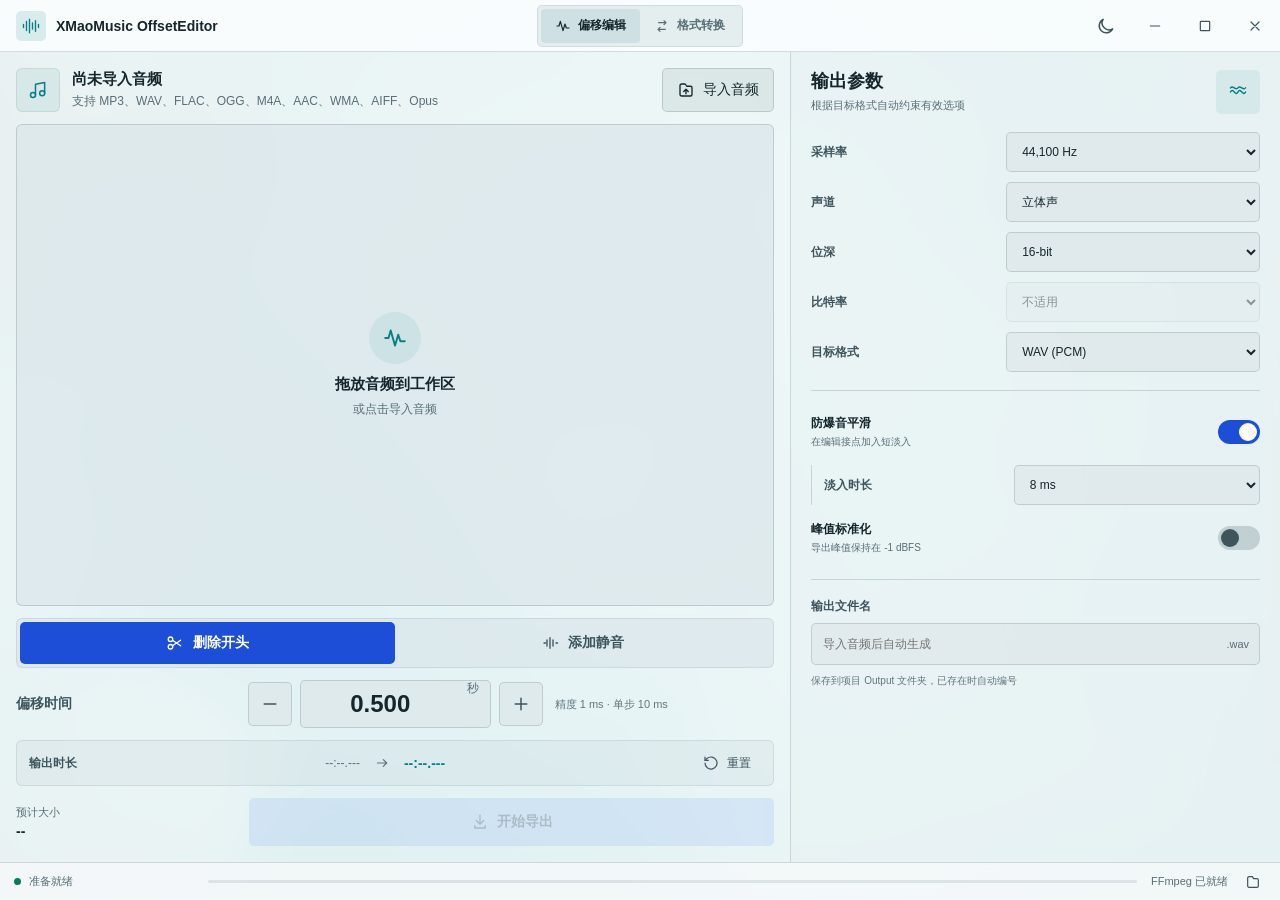
==== Releases/Mac/ui/index.html @ 5b41907b "fix window dragging and publish release directories" ====
<!doctype html>
<html lang="zh-CN">
<head>
  <meta charset="UTF-8">
  <meta name="viewport" content="width=device-width, initial-scale=1.0">
  <meta name="color-scheme" content="dark light">
  <title>XMaoMusic OffsetEditor</title>
  <link rel="icon" href="data:,">
  <script>
    (() => {
      const saved = localStorage.getItem("xmao-theme");
      const theme = saved === "light" || saved === "dark"
        ? saved
        : (matchMedia("(prefers-color-scheme: dark)").matches ? "dark" : "light");
      document.documentElement.dataset.theme = theme;
    })();
  </script>
  <link rel="stylesheet" href="styles.css">
</head>
<body>
  <canvas id="fluidCanvas" aria-hidden="true"></canvas>

  <div class="app-shell" id="appShell">
    <header class="titlebar">
      <div class="brand-lockup">
        <span class="brand-icon" aria-hidden="true">
          <svg viewBox="0 0 24 24"><path d="M2 10v4M6 6v12M10 3v18M14 8v8M18 5v14M22 10v4"/></svg>
        </span>
        <span class="brand-name">XMaoMusic OffsetEditor</span>
      </div>
      <nav class="task-tabs" aria-label="工具模式">
        <button class="task-tab is-active" id="offsetTaskTab" type="button" data-tool="offset" aria-selected="true">
          <svg viewBox="0 0 24 24"><path d="M3 12h3l2-7 4 14 3-10 2 6h4"/></svg>
          <span>偏移编辑</span>
        </button>
        <button class="task-tab" id="convertTaskTab" type="button" data-tool="convert" aria-selected="false">
          <svg viewBox="0 0 24 24"><path d="M7 7h11l-3-3m3 3-3 3M17 17H6l3 3m-3-3 3-3"/></svg>
          <span>格式转换</span>
        </button>
      </nav>
      <div class="titlebar-actions">
        <button class="icon-button theme-button" id="themeButton" type="button" title="切换到浅色主题" aria-label="切换到浅色主题">
          <svg class="theme-icon theme-icon-sun" viewBox="0 0 24 24"><circle cx="12" cy="12" r="3.5"/><path d="M12 2v2m0 16v2M4.9 4.9l1.4 1.4m11.4 11.4 1.4 1.4M2 12h2m16 0h2M4.9 19.1l1.4-1.4M17.7 6.3l1.4-1.4"/></svg>
          <svg class="theme-icon theme-icon-moon" viewBox="0 0 24 24"><path d="M20 15.4A8.3 8.3 0 0 1 8.6 4a8.5 8.5 0 1 0 11.4 11.4Z"/></svg>
        </button>
        <div class="window-controls" aria-label="窗口控制">
          <button class="icon-button window-button" id="minimizeButton" type="button" title="最小化" aria-label="最小化">
            <svg viewBox="0 0 24 24"><path d="M5 12h14"/></svg>
          </button>
          <button class="icon-button window-button" id="maximizeButton" type="button" title="最大化或还原" aria-label="最大化或还原">
            <svg viewBox="0 0 24 24"><rect x="5" y="5" width="14" height="14" rx="1"/></svg>
          </button>
          <button class="icon-button window-button close-button" id="closeButton" type="button" title="关闭" aria-label="关闭">
            <svg viewBox="0 0 24 24"><path d="m6 6 12 12M18 6 6 18"/></svg>
          </button>
        </div>
      </div>
    </header>

    <main class="workspace tool-view" id="offsetView">
      <section class="audio-workbench" aria-label="音频编辑工作区">
        <div class="file-strip" id="fileStrip">
          <div class="file-identity">
            <span class="file-icon" aria-hidden="true">
              <svg viewBox="0 0 24 24"><path d="M9 18V5l11-2v13"/><circle cx="6" cy="18" r="3"/><circle cx="17" cy="16" r="3"/></svg>
            </span>
            <div class="file-copy">
              <strong id="fileName">尚未导入音频</strong>
              <span id="fileMeta">支持 MP3、WAV、FLAC、OGG、M4A、AAC、WMA、AIFF、Opus</span>
            </div>
          </div>
          <button class="secondary-button" id="importButton" type="button">
            <svg viewBox="0 0 24 24"><path d="M4 18V6a2 2 0 0 1 2-2h5l2 3h5a2 2 0 0 1 2 2v9a2 2 0 0 1-2 2H6a2 2 0 0 1-2-2Z"/><path d="M12 11v6m-3-3 3-3 3 3"/></svg>
            <span>导入音频</span>
          </button>
        </div>

        <div class="waveform-stage is-empty" id="waveformStage" tabindex="0" role="button" aria-label="拖放音频或点击导入">
          <canvas id="waveformCanvas" aria-label="音频波形"></canvas>
          <div class="empty-state" id="emptyState">
            <span class="empty-icon" aria-hidden="true">
              <svg viewBox="0 0 24 24"><path d="M3 12h3l2-7 4 14 3-10 2 6h4"/></svg>
            </span>
            <strong>拖放音频到工作区</strong>
            <span>或点击导入音频</span>
          </div>
          <div class="loading-state" id="loadingState" hidden>
            <span class="loading-ring" aria-hidden="true"></span>
            <strong>正在分析音频</strong>
          </div>
        </div>

        <div class="operation-panel">
          <div class="segmented-control" role="group" aria-label="起始处理方式">
            <button class="segment is-active" type="button" data-action="trim" aria-pressed="true">
              <svg viewBox="0 0 24 24"><circle cx="6" cy="7" r="3"/><circle cx="6" cy="17" r="3"/><path d="m8.7 8.3 10.8 7.4M8.7 15.7 19.5 8.3"/></svg>
              删除开头
            </button>
            <button class="segment" type="button" data-action="prepend" aria-pressed="false">
              <svg viewBox="0 0 24 24"><path d="M4 12h2m2-4v8m4-11v14m4-11v8m4-4h2"/></svg>
              添加静音
            </button>
          </div>

          <div class="offset-editor">
            <label for="offsetInput">偏移时间</label>
            <div class="time-stepper">
              <button class="icon-button step-button" id="decreaseOffset" type="button" title="减少 0.01 秒" aria-label="减少偏移时间">
                <svg viewBox="0 0 24 24"><path d="M5 12h14"/></svg>
              </button>
              <div class="time-input-wrap">
                <input id="offsetInput" type="number" min="0.001" max="3600" step="0.001" value="0.500" inputmode="decimal" aria-describedby="offsetHint">
                <span>秒</span>
              </div>
              <button class="icon-button step-button" id="increaseOffset" type="button" title="增加 0.01 秒" aria-label="增加偏移时间">
                <svg viewBox="0 0 24 24"><path d="M12 5v14M5 12h14"/></svg>
              </button>
            </div>
            <span class="control-hint" id="offsetHint">精度 1 ms · 单步 10 ms</span>
          </div>

          <div class="duration-preview" aria-live="polite">
            <span>输出时长</span>
            <div class="duration-flow">
              <span id="sourceDuration">--:--.---</span>
              <svg viewBox="0 0 24 24" aria-hidden="true"><path d="M5 12h14m-5-5 5 5-5 5"/></svg>
              <strong id="outputDuration">--:--.---</strong>
            </div>
            <button class="text-icon-button" id="resetButton" type="button">
              <svg viewBox="0 0 24 24"><path d="M3 12a9 9 0 1 0 3-6.7L3 8"/><path d="M3 3v5h5"/></svg>
              重置
            </button>
          </div>
        </div>

        <div class="export-row">
          <div class="export-summary">
            <span>预计大小</span>
            <strong id="estimatedSize">--</strong>
          </div>
          <button class="primary-button" id="exportButton" type="button" disabled>
            <svg viewBox="0 0 24 24"><path d="M12 3v12m-5-5 5 5 5-5"/><path d="M5 17v3h14v-3"/></svg>
            <span>开始导出</span>
          </button>
        </div>
      </section>

      <aside class="inspector" aria-label="输出参数">
        <div class="inspector-heading">
          <div>
            <h1>输出参数</h1>
            <p>根据目标格式自动约束有效选项</p>
          </div>
          <button class="icon-button motion-button" id="motionButton" type="button" title="切换背景动效" aria-label="切换背景动效" aria-pressed="true">
            <svg viewBox="0 0 24 24"><path d="M3 12c3-6 6 6 9 0s6 6 9 0"/><path d="M3 7c3-4 6 4 9 0s6 4 9 0"/></svg>
          </button>
        </div>

        <div class="parameter-list">
          <label class="field-row" for="sampleRateSelect">
            <span>采样率</span>
            <select id="sampleRateSelect"></select>
          </label>
          <label class="field-row" for="channelsSelect">
            <span>声道</span>
            <select id="channelsSelect"></select>
          </label>
          <label class="field-row" for="bitDepthSelect">
            <span>位深</span>
            <select id="bitDepthSelect"></select>
          </label>
          <label class="field-row" for="bitrateSelect">
            <span>比特率</span>
            <select id="bitrateSelect"></select>
          </label>
          <label class="field-row" for="formatSelect">
            <span>目标格式</span>
            <select id="formatSelect"></select>
          </label>
        </div>

        <div class="inspector-divider"></div>

        <div class="option-stack">
          <label class="switch-row">
            <span>
              <strong>防爆音平滑</strong>
              <small>在编辑接点加入短淡入</small>
            </span>
            <input id="antiClickToggle" type="checkbox" checked>
            <span class="switch" aria-hidden="true"></span>
          </label>
          <label class="field-row compact-field" for="fadeSelect" id="fadeField">
            <span>淡入时长</span>
            <select id="fadeSelect">
              <option value="3">3 ms</option>
              <option value="5">5 ms</option>
              <option value="8" selected>8 ms</option>
              <option value="10">10 ms</option>
              <option value="20">20 ms</option>
            </select>
          </label>
          <label class="switch-row">
            <span>
              <strong>峰值标准化</strong>
              <small>导出峰值保持在 -1 dBFS</small>
            </span>
            <input id="normalizeToggle" type="checkbox">
            <span class="switch" aria-hidden="true"></span>
          </label>
        </div>

        <div class="inspector-divider"></div>

        <div class="filename-group">
          <label for="filenameInput">输出文件名</label>
          <div class="filename-input">
            <input id="filenameInput" type="text" placeholder="导入音频后自动生成" autocomplete="off">
            <span id="filenameExtension">.wav</span>
          </div>
          <span>保存到项目 Output 文件夹，已存在时自动编号</span>
        </div>
      </aside>
    </main>

    <main class="converter-workspace tool-view" id="converterView" hidden>
      <section class="converter-workbench" aria-label="音频转换工作区">
        <div class="file-strip">
          <div class="file-identity">
            <span class="file-icon converter-file-icon" aria-hidden="true">
              <svg viewBox="0 0 24 24"><path d="M4 17V7a2 2 0 0 1 2-2h6l2 3h4a2 2 0 0 1 2 2v7a2 2 0 0 1-2 2H6a2 2 0 0 1-2-2Z"/><path d="m9 14 2 2 4-5"/></svg>
            </span>
            <div class="file-copy">
              <strong id="converterFileName">尚未导入音频</strong>
              <span id="converterFileMeta">支持常用音频格式与网易云 NCM 文件</span>
            </div>
          </div>
          <button class="secondary-button" id="converterImportButton" type="button">
            <svg viewBox="0 0 24 24"><path d="M4 18V6a2 2 0 0 1 2-2h5l2 3h5a2 2 0 0 1 2 2v9a2 2 0 0 1-2 2H6a2 2 0 0 1-2-2Z"/><path d="M12 11v6m-3-3 3-3 3 3"/></svg>
            <span>导入文件</span>
          </button>
        </div>

        <div class="converter-stage is-empty" id="converterStage" tabindex="0" role="button" aria-label="拖放音频或 NCM 文件">
          <canvas id="converterWaveformCanvas" aria-label="转换音频波形"></canvas>
          <div class="empty-state" id="converterEmptyState">
            <span class="empty-icon" aria-hidden="true">
              <svg viewBox="0 0 24 24"><path d="M5 7h10m0 0-3-3m3 3-3 3M19 17H9m0 0 3 3m-3-3 3-3"/></svg>
            </span>
            <strong>拖放音频或 NCM 文件</strong>
            <span>自动读取参数并分析节拍</span>
          </div>
          <div class="loading-state" id="converterLoadingState" hidden>
            <span class="loading-ring" aria-hidden="true"></span>
            <strong>正在准备音频</strong>
          </div>
        </div>

        <section class="tempo-workspace" aria-label="BPM 分析">
          <div class="tempo-readout">
            <span>BPM</span>
            <strong id="bpmValue">--.-</strong>
            <small id="bpmStatus">等待音频</small>
          </div>
          <div class="beat-lane" id="beatLane" aria-hidden="true">
            <span></span><span></span><span></span><span></span><span></span><span></span><span></span><span></span>
            <i id="beatCursor"></i>
          </div>
          <div class="tempo-meta">
            <span>分析范围</span>
            <strong id="bpmDuration">--:--</strong>
          </div>
        </section>

        <div class="conversion-route" aria-live="polite">
          <div>
            <span>源格式</span>
            <strong id="converterSourceFormat">--</strong>
          </div>
          <svg viewBox="0 0 24 24" aria-hidden="true"><path d="M5 12h14m-5-5 5 5-5 5"/></svg>
          <div>
            <span>目标格式</span>
            <strong id="converterTargetFormat">--</strong>
          </div>
          <div class="route-size">
            <span>预计大小</span>
            <strong id="converterEstimatedSize">--</strong>
          </div>
        </div>

        <button class="primary-button converter-action" id="convertButton" type="button" disabled>
          <svg viewBox="0 0 24 24"><path d="M7 7h11l-3-3m3 3-3 3M17 17H6l3 3m-3-3 3-3"/></svg>
          <span>开始转换</span>
        </button>
      </section>

      <aside class="converter-inspector" aria-label="格式转换参数">
        <div class="inspector-heading">
          <div>
            <h1>转换参数</h1>
            <p>根据编码器限制匹配有效设置</p>
          </div>
          <span class="format-route-icon" aria-hidden="true">
            <svg viewBox="0 0 24 24"><path d="M5 7h11m0 0-3-3m3 3-3 3M19 17H8m0 0 3 3m-3-3 3-3"/></svg>
          </span>
        </div>

        <div class="parameter-list converter-parameters">
          <label class="field-row" for="converterFormatSelect">
            <span>目标格式</span>
            <select id="converterFormatSelect"></select>
          </label>
          <label class="field-row" for="converterSampleRateSelect">
            <span>采样率</span>
            <select id="converterSampleRateSelect"></select>
          </label>
          <label class="field-row" for="converterChannelsSelect">
            <span>声道</span>
            <select id="converterChannelsSelect"></select>
          </label>
          <label class="field-row" for="converterBitDepthSelect">
            <span>位深</span>
            <select id="converterBitDepthSelect"></select>
          </label>
          <label class="field-row" for="converterBitrateSelect">
            <span>比特率</span>
            <select id="converterBitrateSelect"></select>
          </label>
        </div>

        <div class="inspector-divider"></div>

        <label class="switch-row">
          <span>
            <strong>峰值标准化</strong>
            <small>导出峰值保持在 -1 dBFS</small>
          </span>
          <input id="converterNormalizeToggle" type="checkbox">
          <span class="switch" aria-hidden="true"></span>
        </label>

        <div class="inspector-divider"></div>

        <div class="filename-group">
          <label for="converterFilenameInput">输出文件名</label>
          <div class="filename-input">
            <input id="converterFilenameInput" type="text" placeholder="导入音频后自动生成" autocomplete="off">
            <span id="converterFilenameExtension">.mp3</span>
          </div>
          <span>保存到项目 Output 文件夹，已存在时自动编号</span>
        </div>
      </aside>
    </main>

    <footer class="statusbar">
      <div class="status-message" id="statusMessage" role="status" aria-live="polite">
        <span class="status-dot is-ready"></span>
        <span id="statusText">准备就绪</span>
      </div>
      <div class="progress-track" id="progressTrack" aria-hidden="true"><span id="progressFill"></span></div>
      <div class="status-actions">
        <span id="ffmpegStatus">FFmpeg 检查中</span>
        <button class="icon-button" id="revealOutputButton" type="button" title="打开输出文件夹" aria-label="打开输出文件夹">
          <svg viewBox="0 0 24 24"><path d="M4 18V6a2 2 0 0 1 2-2h5l2 3h5a2 2 0 0 1 2 2v9a2 2 0 0 1-2 2H6a2 2 0 0 1-2-2Z"/></svg>
        </button>
      </div>
    </footer>
  </div>

  <div class="toast-region" id="toastRegion" aria-live="assertive"></div>

  <dialog class="confirm-dialog" id="ncmConfirmDialog" aria-labelledby="ncmDialogTitle">
    <form method="dialog">
      <span class="dialog-icon" aria-hidden="true">
        <svg viewBox="0 0 24 24"><path d="M4 17V7a2 2 0 0 1 2-2h6l2 3h4a2 2 0 0 1 2 2v7a2 2 0 0 1-2 2H6a2 2 0 0 1-2-2Z"/><path d="m9 14 2 2 4-5"/></svg>
      </span>
      <div>
        <h2 id="ncmDialogTitle">转换 NCM 文件</h2>
        <p id="ncmDialogFile">--</p>
        <p>将先在后台转换为 WAV，完成后自动载入并分析 BPM。</p>
      </div>
      <div class="dialog-actions">
        <button class="secondary-button" id="cancelNcmButton" type="submit" value="cancel">取消</button>
        <button class="primary-button" id="confirmNcmButton" type="submit" value="confirm">继续转换</button>
      </div>
    </form>
  </dialog>

  <script src="fluid.js"></script>
  <script src="app.js"></script>
</body>
</html>
---- Releases/Mac/ui/styles.css ----
:root {
  color-scheme: dark;
  --studio-black: #071014;
  --studio-ink: #0b151a;
  --studio-panel: rgba(12, 23, 29, 0.88);
  --studio-raised: rgba(21, 35, 42, 0.92);
  --studio-inset: rgba(2, 10, 14, 0.62);
  --frost-primary: #f2f7f8;
  --frost-secondary: #b5c3c8;
  --frost-tertiary: #82949b;
  --frost-muted: #5e7077;
  --signal-cyan: #68e3e8;
  --timing-blue: #3b82f6;
  --timing-blue-strong: #2563eb;
  --clip-coral: #ff806e;
  --success: #42d6a4;
  --warning: #ffc56b;
  --line-soft: rgba(225, 243, 247, 0.08);
  --line-standard: rgba(225, 243, 247, 0.14);
  --line-focus: rgba(104, 227, 232, 0.64);
  --control-bg: rgba(2, 9, 13, 0.54);
  --control-hover: rgba(28, 44, 52, 0.92);
  --app-surface: rgba(7, 16, 20, 0.8);
  --title-surface: rgba(16, 29, 35, 0.76);
  --accent-soft: rgba(104, 227, 232, 0.08);
  --accent-soft-strong: rgba(104, 227, 232, 0.12);
  --neutral-faint: rgba(235, 247, 249, 0.035);
  --neutral-soft: rgba(235, 247, 249, 0.05);
  --neutral-standard: rgba(235, 247, 249, 0.08);
  --neutral-hover: rgba(235, 247, 249, 0.13);
  --selection-surface: rgba(43, 65, 75, 0.78);
  --drag-surface: rgba(18, 46, 54, 0.72);
  --panel-wash: rgba(11, 21, 26, 0.34);
  --status-surface: rgba(8, 18, 22, 0.76);
  --toast-surface: rgba(15, 27, 33, 0.97);
  --tabs-surface: rgba(2, 10, 14, 0.44);
  --route-surface: rgba(17, 33, 40, 0.48);
  --dialog-surface: rgba(12, 23, 29, 0.98);
  --modal-backdrop: rgba(0, 5, 8, 0.72);
  --switch-surface: rgba(229, 242, 245, 0.16);
  --progress-surface: rgba(229, 242, 245, 0.08);
  --warning-soft: rgba(255, 197, 107, 0.09);
  --error-line: rgba(255, 128, 110, 0.42);
  --primary-action: #3478ea;
  --primary-disabled: rgba(59, 130, 246, 0.3);
  --primary-disabled-text: rgba(255, 255, 255, 0.52);
  --disabled-field: #122028;
  --on-strong: #ffffff;
  --close-hover: #c43c4c;
  --shadow-popover: 0 4px 8px rgba(0, 0, 0, 0.24);
  --shadow-dialog: 0 8px 16px rgba(0, 0, 0, 0.36);
  --wave-grid: rgba(225, 243, 247, 0.09);
  --wave-label: rgba(181, 195, 200, 0.72);
  --wave-primary: rgba(104, 227, 232, 0.86);
  --wave-secondary: rgba(82, 196, 218, 0.78);
  --timeline-fill: rgba(59, 130, 246, 0.18);
  --radius-panel: 6px;
  --radius-control: 5px;
  --ease-out: cubic-bezier(0.23, 1, 0.32, 1);
  --titlebar-height: 52px;
  --statusbar-height: 38px;
}

:root[data-theme="light"] {
  color-scheme: light;
  --studio-black: #dce8eb;
  --studio-ink: #f5f9fa;
  --studio-panel: rgba(250, 253, 254, 0.9);
  --studio-raised: rgba(255, 255, 255, 0.96);
  --studio-inset: rgba(218, 230, 234, 0.72);
  --frost-primary: #15272d;
  --frost-secondary: #3e555d;
  --frost-tertiary: #586f77;
  --frost-muted: #61767d;
  --signal-cyan: #087f86;
  --timing-blue: #2563eb;
  --timing-blue-strong: #1d4ed8;
  --clip-coral: #c2413b;
  --success: #087c5f;
  --warning: #985b00;
  --line-soft: rgba(20, 48, 56, 0.09);
  --line-standard: rgba(20, 48, 56, 0.16);
  --line-focus: rgba(8, 127, 134, 0.62);
  --control-bg: rgba(222, 232, 235, 0.82);
  --control-hover: rgba(207, 221, 225, 0.94);
  --app-surface: rgba(244, 249, 250, 0.84);
  --title-surface: rgba(250, 253, 254, 0.82);
  --accent-soft: rgba(8, 127, 134, 0.08);
  --accent-soft-strong: rgba(8, 127, 134, 0.13);
  --neutral-faint: rgba(22, 51, 59, 0.035);
  --neutral-soft: rgba(22, 51, 59, 0.055);
  --neutral-standard: rgba(22, 51, 59, 0.08);
  --neutral-hover: rgba(22, 51, 59, 0.13);
  --selection-surface: rgba(202, 220, 225, 0.8);
  --drag-surface: rgba(194, 225, 228, 0.82);
  --panel-wash: rgba(232, 240, 242, 0.54);
  --status-surface: rgba(244, 249, 250, 0.88);
  --toast-surface: rgba(252, 254, 255, 0.98);
  --tabs-surface: rgba(216, 228, 231, 0.64);
  --route-surface: rgba(225, 236, 239, 0.66);
  --dialog-surface: rgba(250, 253, 254, 0.99);
  --modal-backdrop: rgba(26, 43, 49, 0.36);
  --switch-surface: rgba(45, 70, 78, 0.2);
  --progress-surface: rgba(22, 51, 59, 0.1);
  --warning-soft: rgba(152, 91, 0, 0.1);
  --error-line: rgba(194, 65, 59, 0.44);
  --primary-action: #2563eb;
  --primary-disabled: rgba(37, 99, 235, 0.22);
  --primary-disabled-text: rgba(21, 39, 45, 0.5);
  --disabled-field: #dbe6e9;
  --on-strong: #ffffff;
  --close-hover: #c83b4c;
  --shadow-popover: 0 4px 8px rgba(28, 48, 55, 0.12);
  --shadow-dialog: 0 8px 16px rgba(28, 48, 55, 0.18);
  --wave-grid: rgba(24, 55, 65, 0.11);
  --wave-label: rgba(48, 74, 82, 0.78);
  --wave-primary: rgba(5, 133, 143, 0.8);
  --wave-secondary: rgba(39, 120, 165, 0.7);
  --timeline-fill: rgba(37, 99, 235, 0.14);
}

* {
  box-sizing: border-box;
}

html,
body {
  width: 100%;
  height: 100%;
  margin: 0;
  overflow: hidden;
}

body {
  color: var(--frost-primary);
  background: var(--studio-black);
  font-family: -apple-system, BlinkMacSystemFont, "Microsoft YaHei UI", "Microsoft YaHei", "Segoe UI", sans-serif;
  font-size: 14px;
  letter-spacing: 0;
  -webkit-font-smoothing: antialiased;
  user-select: none;
}

button,
input,
select {
  color: inherit;
  font: inherit;
  letter-spacing: 0;
}

button,
select,
input[type="checkbox"] {
  cursor: pointer;
}

button:focus-visible,
input:focus-visible,
select:focus-visible,
[tabindex]:focus-visible {
  outline: 2px solid var(--signal-cyan);
  outline-offset: 2px;
}

button:disabled,
input:disabled,
select:disabled {
  cursor: not-allowed;
  opacity: 0.46;
}

svg {
  width: 20px;
  height: 20px;
  fill: none;
  stroke: currentColor;
  stroke-width: 1.8;
  stroke-linecap: round;
  stroke-linejoin: round;
  flex: 0 0 auto;
}

#fluidCanvas {
  position: fixed;
  inset: 0;
  width: 100%;
  height: 100%;
  background: var(--studio-black);
}

.app-shell {
  position: relative;
  z-index: 1;
  display: grid;
  grid-template-rows: var(--titlebar-height) minmax(0, 1fr) var(--statusbar-height);
  width: 100%;
  height: 100%;
  margin: 0;
  overflow: hidden;
  background: var(--app-surface);
  backdrop-filter: blur(22px) saturate(120%);
}

.titlebar {
  display: flex;
  align-items: center;
  justify-content: space-between;
  min-width: 0;
  padding-left: 16px;
  border-bottom: 1px solid var(--line-standard);
  background: var(--title-surface);
}

.titlebar-actions {
  display: flex;
  align-items: stretch;
  align-self: stretch;
}

.theme-button {
  align-self: center;
  margin-right: 2px;
}

.theme-icon-moon {
  display: none;
}

:root[data-theme="light"] .theme-icon-sun {
  display: none;
}

:root[data-theme="light"] .theme-icon-moon {
  display: block;
}

:root[data-platform="macos"] .window-controls {
  display: none;
}

:root[data-platform="macos"] .titlebar {
  padding-right: 8px;
}

.brand-lockup {
  display: flex;
  align-items: center;
  min-width: 0;
  gap: 10px;
  pointer-events: none;
}

.brand-icon {
  display: grid;
  width: 30px;
  height: 30px;
  place-items: center;
  color: var(--signal-cyan);
  background: var(--accent-soft-strong);
  border-radius: var(--radius-control);
}

.brand-icon svg {
  width: 18px;
  height: 18px;
}

.brand-name {
  overflow: hidden;
  font-size: 14px;
  font-weight: 600;
  text-overflow: ellipsis;
  white-space: nowrap;
}

.window-controls {
  display: flex;
  align-self: stretch;
}

.icon-button {
  display: inline-grid;
  width: 44px;
  height: 44px;
  padding: 0;
  place-items: center;
  color: var(--frost-secondary);
  background: transparent;
  border: 0;
  border-radius: var(--radius-control);
  transition: color 150ms var(--ease-out), background-color 150ms var(--ease-out), transform 120ms var(--ease-out);
}

.icon-button:hover {
  color: var(--frost-primary);
  background: var(--neutral-standard);
}

.icon-button:active,
.secondary-button:active,
.primary-button:active,
.segment:active,
.text-icon-button:active {
  transform: scale(0.97);
}

.window-button {
  align-self: stretch;
  width: 50px;
  height: auto;
  border-radius: 0;
}

.window-button svg {
  width: 16px;
  height: 16px;
}

.close-button:hover {
  color: var(--on-strong);
  background: var(--close-hover);
}

.workspace {
  display: grid;
  grid-template-columns: minmax(0, 1.62fr) minmax(320px, 1fr);
  min-width: 0;
  min-height: 0;
}

.audio-workbench,
.inspector {
  min-width: 0;
  min-height: 0;
}

.audio-workbench {
  display: grid;
  grid-template-rows: auto minmax(190px, 1fr) auto auto;
  gap: 12px;
  padding: 16px;
  border-right: 1px solid var(--line-standard);
}

.file-strip {
  display: flex;
  align-items: center;
  justify-content: space-between;
  min-width: 0;
  gap: 16px;
}

.file-identity {
  display: flex;
  align-items: center;
  min-width: 0;
  gap: 12px;
}

.file-icon {
  display: grid;
  width: 44px;
  height: 44px;
  place-items: center;
  color: var(--signal-cyan);
  background: var(--accent-soft);
  border: 1px solid var(--line-soft);
  border-radius: var(--radius-panel);
}

.file-copy {
  display: grid;
  min-width: 0;
  gap: 4px;
}

.file-copy strong,
.file-copy span {
  overflow: hidden;
  text-overflow: ellipsis;
  white-space: nowrap;
}

.file-copy strong {
  font-size: 15px;
  font-weight: 600;
}

.file-copy span {
  color: var(--frost-tertiary);
  font-size: 12px;
  font-variant-numeric: tabular-nums;
}

.secondary-button,
.primary-button,
.text-icon-button {
  display: inline-flex;
  align-items: center;
  justify-content: center;
  min-height: 44px;
  gap: 8px;
  border-radius: var(--radius-control);
  transition: background-color 160ms var(--ease-out), color 160ms var(--ease-out), transform 120ms var(--ease-out);
}

.secondary-button {
  flex: 0 0 auto;
  padding: 0 14px;
  color: var(--frost-primary);
  background: var(--neutral-standard);
  border: 1px solid var(--line-standard);
}

.secondary-button:hover {
  background: var(--neutral-hover);
}

.secondary-button svg,
.primary-button svg {
  width: 18px;
  height: 18px;
}

.waveform-stage {
  position: relative;
  min-height: 190px;
  overflow: hidden;
  background: var(--studio-inset);
  border: 1px solid var(--line-standard);
  border-radius: var(--radius-panel);
  transition: border-color 180ms var(--ease-out), background-color 180ms var(--ease-out);
}

.waveform-stage.is-dragging {
  background: var(--drag-surface);
  border-color: var(--line-focus);
}

#waveformCanvas {
  display: block;
  width: 100%;
  height: 100%;
}

.empty-state,
.loading-state {
  position: absolute;
  inset: 0;
  display: flex;
  align-items: center;
  justify-content: center;
  flex-direction: column;
  gap: 7px;
  color: var(--frost-tertiary);
}

.empty-state strong,
.loading-state strong {
  color: var(--frost-primary);
  font-size: 15px;
  font-weight: 600;
}

.empty-state > span:last-child {
  font-size: 12px;
}

.empty-icon {
  display: grid;
  width: 52px;
  height: 52px;
  margin-bottom: 4px;
  place-items: center;
  color: var(--signal-cyan);
  background: var(--accent-soft);
  border-radius: 50%;
}

.empty-icon svg {
  width: 26px;
  height: 26px;
}

.loading-ring {
  width: 28px;
  height: 28px;
  border: 2px solid var(--accent-soft-strong);
  border-top-color: var(--signal-cyan);
  border-radius: 50%;
  animation: spin 800ms linear infinite;
}

.operation-panel {
  display: grid;
  gap: 10px;
}

.segmented-control {
  display: grid;
  grid-template-columns: 1fr 1fr;
  padding: 3px;
  background: var(--studio-inset);
  border: 1px solid var(--line-soft);
  border-radius: var(--radius-panel);
}

.segment {
  display: inline-flex;
  align-items: center;
  justify-content: center;
  min-height: 42px;
  gap: 9px;
  color: var(--frost-secondary);
  background: transparent;
  border: 0;
  border-radius: 5px;
  font-weight: 600;
  transition: color 160ms var(--ease-out), background-color 160ms var(--ease-out), transform 120ms var(--ease-out);
}

.segment:hover {
  color: var(--frost-primary);
  background: var(--neutral-soft);
}

.segment.is-active {
  color: var(--on-strong);
  background: var(--timing-blue-strong);
}

.segment svg {
  width: 18px;
  height: 18px;
}

.offset-editor {
  display: grid;
  grid-template-columns: minmax(92px, 1fr) auto minmax(130px, 1fr);
  align-items: center;
  gap: 12px;
  min-height: 52px;
}

.offset-editor > label {
  color: var(--frost-secondary);
  font-weight: 600;
}

.time-stepper {
  display: flex;
  align-items: center;
  gap: 8px;
}

.step-button {
  background: var(--control-bg);
  border: 1px solid var(--line-standard);
}

.time-input-wrap {
  position: relative;
  display: flex;
  align-items: baseline;
  min-width: 178px;
}

.time-input-wrap input {
  width: 100%;
  height: 48px;
  padding: 0 42px 0 12px;
  color: var(--frost-primary);
  background: var(--control-bg);
  border: 1px solid var(--line-standard);
  border-radius: var(--radius-control);
  font-size: 24px;
  font-weight: 600;
  font-variant-numeric: tabular-nums;
  text-align: center;
}

.time-input-wrap input:focus {
  border-color: var(--line-focus);
  outline: 0;
}

.time-input-wrap span {
  position: absolute;
  right: 12px;
  color: var(--frost-tertiary);
  font-size: 12px;
  pointer-events: none;
}

input[type="number"]::-webkit-inner-spin-button,
input[type="number"]::-webkit-outer-spin-button {
  margin: 0;
  appearance: none;
}

.control-hint {
  color: var(--frost-muted);
  font-size: 11px;
  white-space: nowrap;
}

.duration-preview {
  display: grid;
  grid-template-columns: auto 1fr auto;
  align-items: center;
  min-height: 46px;
  padding: 0 12px;
  gap: 14px;
  color: var(--frost-tertiary);
  background: var(--neutral-faint);
  border: 1px solid var(--line-soft);
  border-radius: var(--radius-panel);
  font-size: 12px;
}

.duration-preview > span:first-child {
  color: var(--frost-secondary);
  font-weight: 600;
}

.duration-flow {
  display: flex;
  align-items: center;
  justify-content: center;
  gap: 14px;
  font-variant-numeric: tabular-nums;
}

.duration-flow svg {
  width: 16px;
  height: 16px;
  color: var(--frost-muted);
}

.duration-flow strong {
  color: var(--signal-cyan);
  font-size: 14px;
}

.text-icon-button {
  min-height: 36px;
  padding: 0 10px;
  color: var(--frost-secondary);
  background: transparent;
  border: 0;
}

.text-icon-button:hover {
  color: var(--frost-primary);
  background: var(--neutral-standard);
}

.text-icon-button svg {
  width: 16px;
  height: 16px;
}

.export-row {
  display: grid;
  grid-template-columns: minmax(120px, 0.42fr) minmax(220px, 1fr);
  align-items: center;
  gap: 12px;
}

.export-summary {
  display: grid;
  gap: 3px;
  font-variant-numeric: tabular-nums;
}

.export-summary span {
  color: var(--frost-tertiary);
  font-size: 11px;
}

.export-summary strong {
  color: var(--frost-primary);
  font-size: 14px;
}

.primary-button {
  min-height: 48px;
  padding: 0 20px;
  color: var(--on-strong);
  background: var(--timing-blue-strong);
  border: 0;
  font-weight: 700;
}

.primary-button:hover:not(:disabled) {
  background: var(--primary-action);
}

.primary-button:disabled {
  color: var(--primary-disabled-text);
  background: var(--primary-disabled);
}

.inspector {
  overflow: auto;
  padding: 18px 20px 16px;
  background: var(--panel-wash);
}

.inspector-heading {
  display: flex;
  align-items: flex-start;
  justify-content: space-between;
  gap: 16px;
  margin-bottom: 18px;
}

.inspector-heading h1 {
  margin: 0 0 4px;
  font-size: 18px;
  line-height: 1.3;
  font-weight: 700;
  letter-spacing: 0;
  text-wrap: balance;
}

.inspector-heading p {
  margin: 0;
  color: var(--frost-tertiary);
  font-size: 11px;
  line-height: 1.5;
}

.motion-button[aria-pressed="true"] {
  color: var(--signal-cyan);
  background: var(--accent-soft);
}

.parameter-list,
.option-stack {
  display: grid;
  gap: 10px;
}

.field-row {
  display: grid;
  grid-template-columns: minmax(92px, 0.72fr) minmax(150px, 1fr);
  align-items: center;
  gap: 12px;
  min-height: 40px;
  color: var(--frost-secondary);
}

.field-row > span {
  font-size: 12px;
  font-weight: 600;
}

select,
.filename-input input {
  width: 100%;
  height: 40px;
  padding: 0 34px 0 11px;
  color: var(--frost-primary);
  background: var(--control-bg);
  border: 1px solid var(--line-standard);
  border-radius: var(--radius-control);
  font-size: 12px;
  font-variant-numeric: tabular-nums;
}

select:hover:not(:disabled),
.filename-input input:hover:not(:disabled) {
  border-color: var(--line-focus);
}

select:focus,
.filename-input input:focus {
  border-color: var(--line-focus);
  outline: 0;
}

option {
  color: var(--frost-primary);
  background: var(--disabled-field);
}

.inspector-divider {
  height: 1px;
  margin: 18px 0;
  background: var(--line-standard);
}

.switch-row {
  position: relative;
  display: flex;
  align-items: center;
  justify-content: space-between;
  min-height: 46px;
  gap: 16px;
}

.switch-row > span:first-child {
  display: grid;
  min-width: 0;
  gap: 3px;
}

.switch-row strong {
  color: var(--frost-primary);
  font-size: 12px;
  font-weight: 600;
}

.switch-row small {
  display: block;
  color: var(--frost-tertiary);
  font-size: 10px;
  line-height: 1.35;
  overflow-wrap: anywhere;
}

.switch-row input {
  position: absolute;
  width: 44px;
  height: 28px;
  right: 0;
  opacity: 0;
}

.switch {
  position: relative;
  width: 42px;
  height: 24px;
  flex: 0 0 auto;
  background: var(--switch-surface);
  border-radius: 12px;
  transition: background-color 180ms var(--ease-out);
}

.switch::after {
  content: "";
  position: absolute;
  top: 3px;
  left: 3px;
  width: 18px;
  height: 18px;
  background: var(--frost-secondary);
  border-radius: 50%;
  transition: transform 180ms var(--ease-out), background-color 180ms var(--ease-out);
}

.switch-row input:checked + .switch {
  background: var(--timing-blue-strong);
}

.switch-row input:checked + .switch::after {
  background: var(--on-strong);
  transform: translateX(18px);
}

.switch-row input:focus-visible + .switch {
  outline: 2px solid var(--signal-cyan);
  outline-offset: 2px;
}

.compact-field {
  padding-left: 12px;
  border-left: 1px solid var(--line-standard);
}

.compact-field.is-disabled {
  opacity: 0.42;
}

.filename-group {
  display: grid;
  gap: 8px;
}

.filename-group > label {
  color: var(--frost-secondary);
  font-size: 12px;
  font-weight: 600;
}

.filename-group > span {
  color: var(--frost-muted);
  font-size: 10px;
  line-height: 1.5;
}

.filename-input {
  position: relative;
}

.filename-input input {
  height: 42px;
  padding-right: 58px;
}

.filename-input > span {
  position: absolute;
  top: 50%;
  right: 11px;
  max-width: 46px;
  overflow: hidden;
  color: var(--frost-tertiary);
  font-size: 11px;
  text-overflow: ellipsis;
  transform: translateY(-50%);
  white-space: nowrap;
  pointer-events: none;
}

.statusbar {
  display: grid;
  grid-template-columns: minmax(180px, auto) minmax(80px, 1fr) auto;
  align-items: center;
  min-width: 0;
  padding: 0 10px 0 14px;
  gap: 14px;
  color: var(--frost-tertiary);
  background: var(--status-surface);
  border-top: 1px solid var(--line-standard);
  font-size: 11px;
}

.status-message,
.status-actions {
  display: flex;
  align-items: center;
  min-width: 0;
  gap: 8px;
}

.status-message > span:last-child {
  overflow: hidden;
  text-overflow: ellipsis;
  white-space: nowrap;
}

.status-dot {
  width: 7px;
  height: 7px;
  flex: 0 0 auto;
  background: var(--frost-muted);
  border-radius: 50%;
}

.status-dot.is-ready {
  background: var(--success);
}

.status-dot.is-busy {
  background: var(--timing-blue);
}

.status-dot.is-error {
  background: var(--clip-coral);
}

.progress-track {
  height: 3px;
  overflow: hidden;
  background: var(--progress-surface);
  border-radius: 2px;
}

.progress-track span {
  display: block;
  width: 0;
  height: 100%;
  background: var(--signal-cyan);
  transform-origin: left center;
  transition: width 180ms linear;
}

.status-actions {
  justify-content: flex-end;
  white-space: nowrap;
}

.status-actions .icon-button {
  width: 34px;
  height: 34px;
}

.status-actions svg {
  width: 16px;
  height: 16px;
}

.toast-region {
  position: fixed;
  z-index: 30;
  right: 28px;
  bottom: 58px;
  display: grid;
  width: min(360px, calc(100vw - 56px));
  gap: 8px;
  pointer-events: none;
}

.toast {
  display: grid;
  grid-template-columns: auto 1fr;
  gap: 10px;
  padding: 12px 14px;
  color: var(--frost-primary);
  background: var(--toast-surface);
  border: 1px solid var(--line-standard);
  border-radius: var(--radius-panel);
  box-shadow: var(--shadow-popover);
  animation: toast-in 220ms var(--ease-out);
}

.toast.is-error {
  border-color: var(--error-line);
}

.toast strong {
  display: block;
  margin-bottom: 3px;
  font-size: 12px;
}

.toast span {
  color: var(--frost-secondary);
  font-size: 11px;
  line-height: 1.45;
  text-wrap: pretty;
}

.toast svg {
  width: 18px;
  height: 18px;
  color: var(--success);
}

.toast.is-error svg {
  color: var(--clip-coral);
}

.task-tabs {
  position: absolute;
  left: 50%;
  display: flex;
  padding: 3px;
  background: var(--tabs-surface);
  border: 1px solid var(--line-soft);
  border-radius: var(--radius-control);
  transform: translateX(-50%);
}

.task-tab {
  display: inline-flex;
  align-items: center;
  min-height: 34px;
  padding: 0 14px;
  gap: 7px;
  color: var(--frost-tertiary);
  background: transparent;
  border: 0;
  border-radius: 4px;
  font-size: 12px;
  font-weight: 600;
  transition: color 150ms var(--ease-out), background-color 150ms var(--ease-out), transform 120ms var(--ease-out);
}

.task-tab svg {
  width: 16px;
  height: 16px;
}

.task-tab:hover {
  color: var(--frost-secondary);
  background: var(--neutral-soft);
}

.task-tab:active {
  transform: scale(0.97);
}

.task-tab.is-active {
  color: var(--frost-primary);
  background: var(--selection-surface);
}

.converter-workspace {
  display: grid;
  grid-template-columns: minmax(0, 1.62fr) minmax(320px, 1fr);
  min-width: 0;
  min-height: 0;
}

.converter-workbench,
.converter-inspector {
  min-width: 0;
  min-height: 0;
}

.converter-workbench {
  display: grid;
  grid-template-rows: auto minmax(150px, 1fr) auto auto auto;
  gap: 12px;
  padding: 16px;
  border-right: 1px solid var(--line-standard);
}

.converter-inspector {
  overflow: auto;
  padding: 18px 20px 16px;
  background: var(--panel-wash);
}

.converter-file-icon {
  color: var(--warning);
  background: var(--warning-soft);
}

.converter-stage {
  position: relative;
  min-height: 150px;
  overflow: hidden;
  background: var(--studio-inset);
  border: 1px solid var(--line-standard);
  border-radius: var(--radius-panel);
}

.converter-stage:hover,
.converter-stage:focus-visible,
.converter-stage.is-dragging {
  border-color: var(--line-focus);
}

#converterWaveformCanvas {
  display: block;
  width: 100%;
  height: 100%;
}

.converter-stage .empty-state,
.converter-stage .loading-state {
  position: absolute;
  inset: 0;
}

.tempo-workspace {
  display: grid;
  grid-template-columns: 112px minmax(160px, 1fr) 82px;
  align-items: center;
  min-height: 82px;
  padding: 10px 12px;
  gap: 14px;
  border-top: 1px solid var(--line-standard);
  border-bottom: 1px solid var(--line-standard);
}

.tempo-readout {
  display: grid;
  grid-template-columns: auto 1fr;
  align-items: baseline;
  gap: 2px 8px;
  font-variant-numeric: tabular-nums;
}

.tempo-readout > span {
  color: var(--signal-cyan);
  font-size: 11px;
  font-weight: 700;
}

.tempo-readout strong {
  color: var(--frost-primary);
  font-size: 26px;
  line-height: 1;
}

.tempo-readout small {
  grid-column: 1 / -1;
  overflow: hidden;
  color: var(--frost-tertiary);
  font-size: 10px;
  text-overflow: ellipsis;
  white-space: nowrap;
}

.beat-lane {
  --beat-period: 1s;
  position: relative;
  display: flex;
  align-items: center;
  height: 42px;
  overflow: hidden;
  gap: 0;
  border-bottom: 1px solid var(--line-soft);
}

.beat-lane span {
  width: 12.5%;
  height: 16px;
  border-left: 1px solid var(--accent-soft-strong);
}

.beat-lane span:nth-child(4n + 1) {
  height: 28px;
  border-color: var(--line-focus);
}

.beat-lane i {
  position: absolute;
  inset: auto 0 -1px;
  height: 2px;
  background: var(--signal-cyan);
  transform: scaleX(0);
  transform-origin: left center;
}

.tempo-workspace.is-active .beat-lane i {
  animation: beat-progress var(--beat-period) linear infinite;
}

.tempo-meta {
  display: grid;
  gap: 4px;
  text-align: right;
  font-variant-numeric: tabular-nums;
}

.tempo-meta span {
  color: var(--frost-muted);
  font-size: 10px;
}

.tempo-meta strong {
  color: var(--frost-secondary);
  font-size: 12px;
}

.conversion-route {
  display: grid;
  grid-template-columns: minmax(86px, 1fr) auto minmax(86px, 1fr) minmax(100px, 0.7fr);
  align-items: center;
  min-height: 52px;
  padding: 8px 12px;
  gap: 12px;
  background: var(--route-surface);
  border: 1px solid var(--line-soft);
  border-radius: var(--radius-control);
}

.conversion-route > div {
  display: grid;
  min-width: 0;
  gap: 3px;
}

.conversion-route span {
  color: var(--frost-muted);
  font-size: 10px;
}

.conversion-route strong {
  overflow: hidden;
  color: var(--frost-secondary);
  font-size: 12px;
  text-overflow: ellipsis;
  white-space: nowrap;
}

.conversion-route > svg {
  width: 17px;
  height: 17px;
  color: var(--frost-muted);
}

.conversion-route .route-size {
  padding-left: 12px;
  border-left: 1px solid var(--line-standard);
  text-align: right;
}

.conversion-route .route-size strong {
  color: var(--signal-cyan);
}

.converter-action {
  width: 100%;
}

.format-route-icon {
  display: grid;
  width: 44px;
  height: 44px;
  place-items: center;
  color: var(--signal-cyan);
  background: var(--accent-soft);
  border-radius: var(--radius-control);
}

.format-route-icon svg {
  width: 20px;
  height: 20px;
}

.confirm-dialog {
  width: min(440px, calc(100vw - 40px));
  padding: 0;
  color: var(--frost-primary);
  background: var(--dialog-surface);
  border: 1px solid var(--line-standard);
  border-radius: var(--radius-panel);
  box-shadow: var(--shadow-dialog);
}

.confirm-dialog::backdrop {
  background: var(--modal-backdrop);
}

.confirm-dialog form {
  display: grid;
  grid-template-columns: auto 1fr;
  padding: 20px;
  gap: 14px;
}

.dialog-icon {
  display: grid;
  width: 40px;
  height: 40px;
  place-items: center;
  color: var(--warning);
  background: var(--warning-soft);
  border-radius: var(--radius-control);
}

.dialog-icon svg {
  width: 20px;
  height: 20px;
}

.confirm-dialog h2 {
  margin: 0 0 6px;
  font-size: 17px;
  line-height: 1.3;
}

.confirm-dialog p {
  margin: 0 0 5px;
  color: var(--frost-secondary);
  font-size: 12px;
  line-height: 1.55;
  overflow-wrap: anywhere;
}

.confirm-dialog #ncmDialogFile {
  color: var(--frost-primary);
  font-weight: 600;
}

.dialog-actions {
  grid-column: 1 / -1;
  display: flex;
  justify-content: flex-end;
  margin-top: 6px;
  gap: 8px;
}

.dialog-actions .secondary-button,
.dialog-actions .primary-button {
  min-height: 40px;
  padding: 0 16px;
}

[hidden] {
  display: none !important;
}

@keyframes spin {
  to { transform: rotate(360deg); }
}

@keyframes toast-in {
  from { opacity: 0; transform: translateY(8px) scale(0.98); }
  to { opacity: 1; transform: translateY(0) scale(1); }
}

@keyframes beat-progress {
  from { transform: scaleX(0); }
  to { transform: scaleX(1); }
}

@media (max-width: 1020px) {
  .workspace,
  .converter-workspace {
    grid-template-columns: minmax(0, 1.45fr) minmax(290px, 1fr);
  }

  .audio-workbench {
    padding: 12px;
  }

  .inspector {
    padding: 14px;
  }

  .converter-workbench {
    padding: 12px;
  }

  .converter-inspector {
    padding: 14px;
  }

  .offset-editor {
    grid-template-columns: auto 1fr;
  }

  .offset-editor .control-hint {
    display: none;
  }
}

@media (max-height: 700px) {
  .app-shell {
    --titlebar-height: 48px;
    --statusbar-height: 34px;
  }

  .audio-workbench {
    grid-template-rows: auto minmax(150px, 1fr) auto auto;
    gap: 8px;
    padding-top: 10px;
    padding-bottom: 10px;
  }

  .converter-workbench {
    grid-template-rows: auto minmax(120px, 1fr) auto auto auto;
    gap: 8px;
    padding: 10px 12px;
  }

  .converter-inspector {
    padding: 10px 14px;
  }

  .tempo-workspace {
    grid-template-columns: 96px minmax(120px, 1fr) 72px;
    min-height: 62px;
    padding: 6px 8px;
    gap: 10px;
  }

  .tempo-readout strong {
    font-size: 22px;
  }

  .beat-lane {
    height: 34px;
  }

  .conversion-route {
    min-height: 44px;
    padding: 6px 10px;
  }

  .converter-action {
    min-height: 42px;
  }

  .file-icon {
    width: 38px;
    height: 38px;
  }

  .segment {
    min-height: 38px;
  }

  .duration-preview {
    min-height: 40px;
  }

  .inspector-divider {
    margin: 8px 0;
  }

  .inspector {
    padding: 10px 14px;
  }

  .inspector-heading {
    align-items: center;
    margin-bottom: 8px;
  }

  .inspector-heading h1 {
    margin-bottom: 0;
    font-size: 16px;
  }

  .inspector-heading p {
    display: none;
  }

  .parameter-list {
    grid-template-columns: repeat(2, minmax(0, 1fr));
    gap: 6px 8px;
  }

  .parameter-list .field-row:last-child {
    grid-column: 1 / -1;
  }

  .field-row {
    grid-template-columns: 1fr;
    gap: 3px;
    min-height: 0;
  }

  .field-row > span {
    font-size: 11px;
  }

  select {
    height: 32px;
    padding-right: 28px;
  }

  .option-stack {
    grid-template-columns: repeat(2, minmax(0, 1fr));
    gap: 8px;
  }

  .option-stack .switch-row {
    min-height: 40px;
    gap: 8px;
  }

  .option-stack .switch-row:last-child {
    grid-column: 1 / -1;
  }

  .switch-row small {
    font-size: 9px;
  }

  .filename-group {
    gap: 5px;
  }

  .filename-input input {
    height: 36px;
  }

  .filename-group > span {
    font-size: 9px;
  }
}

@media (prefers-reduced-motion: reduce) {
  *,
  *::before,
  *::after {
    scroll-behavior: auto !important;
    animation-duration: 1ms !important;
    animation-iteration-count: 1 !important;
    transition-duration: 1ms !important;
  }

  .tempo-workspace.is-active .beat-lane i {
    animation: none;
    transform: scaleX(1);
    opacity: 0.5;
  }
}
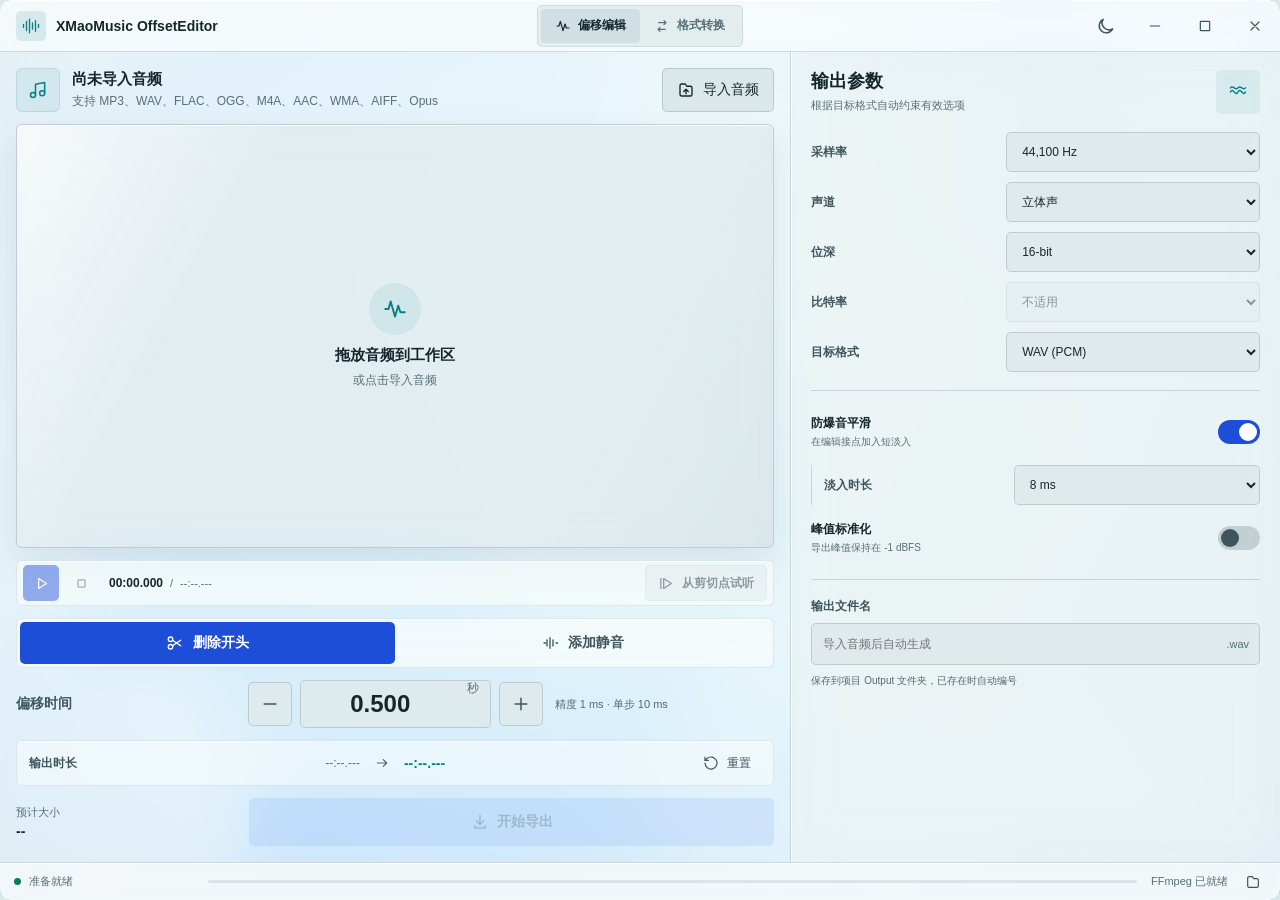
==== commit 15dd1233: "add playback and polished desktop experience" ====
--- a/Releases/Mac/ui/index.html
+++ b/Releases/Mac/ui/index.html
@@ -1,4 +1,9 @@
 <!doctype html>
+<!--
+  Design contract: a precise desktop audio workbench with restrained liquid-glass
+  depth. The waveform and its red playback head lead; cyan marks editing state.
+  Glass separates tool zones without nested decorative cards or reduced legibility.
+-->
 <html lang="zh-CN">
 <head>
   <meta charset="UTF-8">
@@ -77,6 +82,10 @@
 
         <div class="waveform-stage is-empty" id="waveformStage" tabindex="0" role="button" aria-label="拖放音频或点击导入">
           <canvas id="waveformCanvas" aria-label="音频波形"></canvas>
+          <div class="playback-head" id="playbackHead" hidden aria-hidden="true">
+            <span class="playback-head-grip"></span>
+            <span class="playback-head-line"></span>
+          </div>
           <div class="empty-state" id="emptyState">
             <span class="empty-icon" aria-hidden="true">
               <svg viewBox="0 0 24 24"><path d="M3 12h3l2-7 4 14 3-10 2 6h4"/></svg>
@@ -88,6 +97,28 @@
             <span class="loading-ring" aria-hidden="true"></span>
             <strong>正在分析音频</strong>
           </div>
+        </div>
+
+        <div class="playback-transport" aria-label="音频试听控制">
+          <div class="transport-buttons">
+            <button class="transport-button transport-primary" id="playPauseButton" type="button" disabled aria-label="播放" title="播放或暂停">
+              <svg class="play-icon" viewBox="0 0 24 24"><path d="m8 5 11 7-11 7Z"/></svg>
+              <svg class="pause-icon" viewBox="0 0 24 24"><path d="M8 5v14M16 5v14"/></svg>
+            </button>
+            <button class="transport-button" id="stopButton" type="button" disabled aria-label="停止" title="停止播放">
+              <svg viewBox="0 0 24 24"><rect x="7" y="7" width="10" height="10" rx="1"/></svg>
+            </button>
+          </div>
+          <div class="playback-clock" aria-live="off">
+            <strong id="playbackCurrent">00:00.000</strong>
+            <span>/</span>
+            <span id="playbackTotal">--:--.---</span>
+          </div>
+          <div class="transport-spacer"></div>
+          <button class="preview-button" id="previewCutButton" type="button" disabled>
+            <svg viewBox="0 0 24 24"><path d="m8 5 11 7-11 7Z"/><path d="M4 5v14"/></svg>
+            <span>从剪切点试听</span>
+          </button>
         </div>
 
         <div class="operation-panel">
--- a/Releases/Mac/ui/styles.css
+++ b/Releases/Mac/ui/styles.css
@@ -1,27 +1,30 @@
 :root {
   color-scheme: dark;
-  --studio-black: #071014;
-  --studio-ink: #0b151a;
-  --studio-panel: rgba(12, 23, 29, 0.88);
-  --studio-raised: rgba(21, 35, 42, 0.92);
-  --studio-inset: rgba(2, 10, 14, 0.62);
+  --studio-black: #08060d;
+  --studio-ink: #100c18;
+  --studio-panel: rgba(18, 13, 27, 0.72);
+  --studio-raised: rgba(30, 23, 41, 0.78);
+  --studio-inset: rgba(6, 4, 11, 0.52);
   --frost-primary: #f2f7f8;
   --frost-secondary: #b5c3c8;
   --frost-tertiary: #82949b;
-  --frost-muted: #5e7077;
+  --frost-muted: #789099;
   --signal-cyan: #68e3e8;
   --timing-blue: #3b82f6;
   --timing-blue-strong: #2563eb;
   --clip-coral: #ff806e;
   --success: #42d6a4;
   --warning: #ffc56b;
-  --line-soft: rgba(225, 243, 247, 0.08);
-  --line-standard: rgba(225, 243, 247, 0.14);
+  --line-soft: rgba(235, 225, 247, 0.08);
+  --line-standard: rgba(235, 225, 247, 0.14);
   --line-focus: rgba(104, 227, 232, 0.64);
-  --control-bg: rgba(2, 9, 13, 0.54);
-  --control-hover: rgba(28, 44, 52, 0.92);
-  --app-surface: rgba(7, 16, 20, 0.8);
-  --title-surface: rgba(16, 29, 35, 0.76);
+  --control-bg: rgba(7, 5, 12, 0.56);
+  --control-hover: rgba(37, 28, 49, 0.92);
+  --app-surface: rgba(10, 7, 16, 0.58);
+  --title-surface: rgba(18, 13, 27, 0.6);
+  --glass-surface: rgba(28, 20, 38, 0.54);
+  --glass-highlight: rgba(235, 251, 253, 0.08);
+  --glass-shadow: 0 14px 36px rgba(0, 4, 7, 0.18), inset 0 1px rgba(255, 255, 255, 0.055);
   --accent-soft: rgba(104, 227, 232, 0.08);
   --accent-soft-strong: rgba(104, 227, 232, 0.12);
   --neutral-faint: rgba(235, 247, 249, 0.035);
@@ -30,13 +33,13 @@
   --neutral-hover: rgba(235, 247, 249, 0.13);
   --selection-surface: rgba(43, 65, 75, 0.78);
   --drag-surface: rgba(18, 46, 54, 0.72);
-  --panel-wash: rgba(11, 21, 26, 0.34);
-  --status-surface: rgba(8, 18, 22, 0.76);
-  --toast-surface: rgba(15, 27, 33, 0.97);
-  --tabs-surface: rgba(2, 10, 14, 0.44);
-  --route-surface: rgba(17, 33, 40, 0.48);
-  --dialog-surface: rgba(12, 23, 29, 0.98);
-  --modal-backdrop: rgba(0, 5, 8, 0.72);
+  --panel-wash: rgba(12, 8, 19, 0.32);
+  --status-surface: rgba(10, 7, 16, 0.78);
+  --toast-surface: rgba(20, 14, 29, 0.97);
+  --tabs-surface: rgba(6, 4, 11, 0.46);
+  --route-surface: rgba(27, 19, 37, 0.48);
+  --dialog-surface: rgba(17, 12, 25, 0.98);
+  --modal-backdrop: rgba(3, 2, 6, 0.74);
   --switch-surface: rgba(229, 242, 245, 0.16);
   --progress-surface: rgba(229, 242, 245, 0.08);
   --warning-soft: rgba(255, 197, 107, 0.09);
@@ -54,8 +57,11 @@
   --wave-primary: rgba(104, 227, 232, 0.86);
   --wave-secondary: rgba(82, 196, 218, 0.78);
   --timeline-fill: rgba(59, 130, 246, 0.18);
+  --playhead-red: #ff5c62;
+  --playhead-shadow: rgba(255, 72, 82, 0.34);
   --radius-panel: 6px;
   --radius-control: 5px;
+  --radius-window: 10px;
   --ease-out: cubic-bezier(0.23, 1, 0.32, 1);
   --titlebar-height: 52px;
   --statusbar-height: 38px;
@@ -65,13 +71,13 @@
   color-scheme: light;
   --studio-black: #dce8eb;
   --studio-ink: #f5f9fa;
-  --studio-panel: rgba(250, 253, 254, 0.9);
-  --studio-raised: rgba(255, 255, 255, 0.96);
-  --studio-inset: rgba(218, 230, 234, 0.72);
+  --studio-panel: rgba(250, 253, 254, 0.72);
+  --studio-raised: rgba(255, 255, 255, 0.8);
+  --studio-inset: rgba(218, 230, 234, 0.58);
   --frost-primary: #15272d;
   --frost-secondary: #3e555d;
   --frost-tertiary: #586f77;
-  --frost-muted: #61767d;
+  --frost-muted: #536a72;
   --signal-cyan: #087f86;
   --timing-blue: #2563eb;
   --timing-blue-strong: #1d4ed8;
@@ -83,8 +89,11 @@
   --line-focus: rgba(8, 127, 134, 0.62);
   --control-bg: rgba(222, 232, 235, 0.82);
   --control-hover: rgba(207, 221, 225, 0.94);
-  --app-surface: rgba(244, 249, 250, 0.84);
-  --title-surface: rgba(250, 253, 254, 0.82);
+  --app-surface: rgba(244, 249, 250, 0.68);
+  --title-surface: rgba(250, 253, 254, 0.68);
+  --glass-surface: rgba(250, 253, 254, 0.56);
+  --glass-highlight: rgba(255, 255, 255, 0.72);
+  --glass-shadow: 0 14px 36px rgba(31, 59, 67, 0.1), inset 0 1px rgba(255, 255, 255, 0.78);
   --accent-soft: rgba(8, 127, 134, 0.08);
   --accent-soft-strong: rgba(8, 127, 134, 0.13);
   --neutral-faint: rgba(22, 51, 59, 0.035);
@@ -117,6 +126,8 @@
   --wave-primary: rgba(5, 133, 143, 0.8);
   --wave-secondary: rgba(39, 120, 165, 0.7);
   --timeline-fill: rgba(37, 99, 235, 0.14);
+  --playhead-red: #d92f3f;
+  --playhead-shadow: rgba(196, 33, 51, 0.22);
 }
 
 * {
@@ -129,6 +140,22 @@
   height: 100%;
   margin: 0;
   overflow: hidden;
+  border-radius: var(--radius-window);
+}
+
+::selection {
+  color: var(--on-strong);
+  background: var(--timing-blue-strong);
+}
+
+input {
+  caret-color: var(--signal-cyan);
+  user-select: text;
+}
+
+* {
+  scrollbar-color: var(--frost-muted) transparent;
+  scrollbar-width: thin;
 }
 
 body {
@@ -187,6 +214,7 @@
   width: 100%;
   height: 100%;
   background: var(--studio-black);
+  border-radius: var(--radius-window);
 }
 
 .app-shell {
@@ -199,7 +227,14 @@
   margin: 0;
   overflow: hidden;
   background: var(--app-surface);
-  backdrop-filter: blur(22px) saturate(120%);
+  border-radius: var(--radius-window);
+  backdrop-filter: blur(16px) saturate(128%);
+}
+
+:root.is-maximized body,
+:root.is-maximized #fluidCanvas,
+:root.is-maximized .app-shell {
+  border-radius: 0;
 }
 
 .titlebar {
@@ -210,6 +245,8 @@
   padding-left: 16px;
   border-bottom: 1px solid var(--line-standard);
   background: var(--title-surface);
+  box-shadow: inset 0 1px var(--glass-highlight);
+  backdrop-filter: blur(28px) saturate(142%);
 }
 
 .titlebar-actions {
@@ -337,7 +374,7 @@
 
 .audio-workbench {
   display: grid;
-  grid-template-rows: auto minmax(190px, 1fr) auto auto;
+  grid-template-rows: auto minmax(190px, 1fr) auto auto auto;
   gap: 12px;
   padding: 16px;
   border-right: 1px solid var(--line-standard);
@@ -430,7 +467,28 @@
   background: var(--studio-inset);
   border: 1px solid var(--line-standard);
   border-radius: var(--radius-panel);
-  transition: border-color 180ms var(--ease-out), background-color 180ms var(--ease-out);
+  box-shadow: var(--glass-shadow);
+  backdrop-filter: blur(18px) saturate(135%);
+  cursor: crosshair;
+  touch-action: none;
+  transition: border-color 180ms var(--ease-out), background-color 180ms var(--ease-out), box-shadow 180ms var(--ease-out);
+}
+
+.waveform-stage::before {
+  position: absolute;
+  z-index: 1;
+  inset: 0;
+  background: linear-gradient(118deg, var(--glass-highlight), transparent 28%, transparent 74%, var(--neutral-faint));
+  content: "";
+  pointer-events: none;
+}
+
+.waveform-stage.is-empty {
+  cursor: pointer;
+}
+
+.waveform-stage.is-playing {
+  border-color: var(--line-focus);
 }
 
 .waveform-stage.is-dragging {
@@ -442,6 +500,148 @@
   display: block;
   width: 100%;
   height: 100%;
+}
+
+.playback-head {
+  position: absolute;
+  z-index: 3;
+  top: 0;
+  bottom: 0;
+  left: 0;
+  width: 0;
+  pointer-events: none;
+  will-change: transform;
+}
+
+.playback-head-line {
+  position: absolute;
+  top: 26px;
+  bottom: 16px;
+  left: -1px;
+  width: 2px;
+  background: var(--playhead-red);
+  box-shadow: 0 2px 8px var(--playhead-shadow);
+}
+
+.playback-head-grip {
+  position: absolute;
+  top: 18px;
+  left: -6px;
+  width: 12px;
+  height: 12px;
+  background: var(--playhead-red);
+  border: 2px solid color-mix(in srgb, var(--playhead-red) 72%, white);
+  border-radius: 4px;
+  box-shadow: 0 3px 10px var(--playhead-shadow);
+  transform: rotate(45deg);
+}
+
+.playback-transport {
+  display: flex;
+  align-items: center;
+  min-height: 44px;
+  padding: 4px 6px;
+  gap: 10px;
+  background: var(--glass-surface);
+  border: 1px solid var(--line-soft);
+  border-radius: var(--radius-panel);
+  box-shadow: inset 0 1px var(--glass-highlight);
+  backdrop-filter: blur(20px) saturate(140%);
+}
+
+.transport-buttons {
+  display: flex;
+  align-items: center;
+  gap: 4px;
+}
+
+.transport-button {
+  display: grid;
+  width: 36px;
+  height: 36px;
+  padding: 0;
+  place-items: center;
+  color: var(--frost-secondary);
+  background: transparent;
+  border: 0;
+  border-radius: var(--radius-control);
+  transition: color 150ms var(--ease-out), background-color 150ms var(--ease-out), transform 120ms var(--ease-out);
+}
+
+.transport-button:hover:not(:disabled) {
+  color: var(--frost-primary);
+  background: var(--neutral-standard);
+}
+
+.transport-button:active:not(:disabled),
+.preview-button:active:not(:disabled) {
+  transform: scale(0.97);
+}
+
+.transport-primary {
+  color: var(--on-strong);
+  background: var(--timing-blue-strong);
+}
+
+.transport-primary:hover:not(:disabled) {
+  color: var(--on-strong);
+  background: var(--primary-action);
+}
+
+.transport-button svg,
+.preview-button svg {
+  width: 17px;
+  height: 17px;
+}
+
+.pause-icon,
+.transport-primary.is-playing .play-icon {
+  display: none;
+}
+
+.transport-primary.is-playing .pause-icon {
+  display: block;
+}
+
+.playback-clock {
+  display: flex;
+  align-items: baseline;
+  min-width: 170px;
+  gap: 7px;
+  color: var(--frost-muted);
+  font-size: 11px;
+  font-variant-numeric: tabular-nums;
+}
+
+.playback-clock strong {
+  color: var(--frost-primary);
+  font-size: 12px;
+  font-weight: 650;
+}
+
+.transport-spacer {
+  flex: 1 1 auto;
+}
+
+.preview-button {
+  display: inline-flex;
+  align-items: center;
+  justify-content: center;
+  min-height: 36px;
+  padding: 0 12px;
+  gap: 7px;
+  color: var(--frost-primary);
+  background: var(--neutral-standard);
+  border: 1px solid var(--line-soft);
+  border-radius: var(--radius-control);
+  font-size: 12px;
+  font-weight: 600;
+  transition: color 150ms var(--ease-out), background-color 150ms var(--ease-out), transform 120ms var(--ease-out);
+}
+
+.preview-button:hover:not(:disabled) {
+  color: var(--signal-cyan);
+  background: var(--neutral-hover);
 }
 
 .empty-state,
@@ -501,9 +701,11 @@
   display: grid;
   grid-template-columns: 1fr 1fr;
   padding: 3px;
-  background: var(--studio-inset);
+  background: var(--glass-surface);
   border: 1px solid var(--line-soft);
   border-radius: var(--radius-panel);
+  box-shadow: inset 0 1px var(--glass-highlight);
+  backdrop-filter: blur(18px) saturate(135%);
 }
 
 .segment {
@@ -613,9 +815,10 @@
   padding: 0 12px;
   gap: 14px;
   color: var(--frost-tertiary);
-  background: var(--neutral-faint);
+  background: var(--glass-surface);
   border: 1px solid var(--line-soft);
   border-radius: var(--radius-panel);
+  box-shadow: inset 0 1px var(--glass-highlight);
   font-size: 12px;
 }
 
@@ -706,6 +909,8 @@
   overflow: auto;
   padding: 18px 20px 16px;
   background: var(--panel-wash);
+  box-shadow: inset 1px 0 var(--glass-highlight);
+  backdrop-filter: blur(24px) saturate(132%);
 }
 
 .inspector-heading {
@@ -925,6 +1130,8 @@
   background: var(--status-surface);
   border-top: 1px solid var(--line-standard);
   font-size: 11px;
+  box-shadow: inset 0 1px var(--glass-highlight);
+  backdrop-filter: blur(24px) saturate(132%);
 }
 
 .status-message,
@@ -970,11 +1177,12 @@
 
 .progress-track span {
   display: block;
-  width: 0;
+  width: 100%;
   height: 100%;
   background: var(--signal-cyan);
+  transform: scaleX(0);
   transform-origin: left center;
-  transition: width 180ms linear;
+  transition: transform 180ms linear;
 }
 
 .status-actions {
@@ -1113,6 +1321,8 @@
   overflow: auto;
   padding: 18px 20px 16px;
   background: var(--panel-wash);
+  box-shadow: inset 1px 0 var(--glass-highlight);
+  backdrop-filter: blur(24px) saturate(132%);
 }
 
 .converter-file-icon {
@@ -1127,6 +1337,8 @@
   background: var(--studio-inset);
   border: 1px solid var(--line-standard);
   border-radius: var(--radius-panel);
+  box-shadow: var(--glass-shadow);
+  backdrop-filter: blur(18px) saturate(135%);
 }
 
 .converter-stage:hover,
@@ -1154,8 +1366,11 @@
   min-height: 82px;
   padding: 10px 12px;
   gap: 14px;
-  border-top: 1px solid var(--line-standard);
-  border-bottom: 1px solid var(--line-standard);
+  background: var(--glass-surface);
+  border: 1px solid var(--line-soft);
+  border-radius: var(--radius-panel);
+  box-shadow: inset 0 1px var(--glass-highlight);
+  backdrop-filter: blur(18px) saturate(135%);
 }
 
 .tempo-readout {
@@ -1246,9 +1461,11 @@
   min-height: 52px;
   padding: 8px 12px;
   gap: 12px;
-  background: var(--route-surface);
+  background: var(--glass-surface);
   border: 1px solid var(--line-soft);
   border-radius: var(--radius-control);
+  box-shadow: inset 0 1px var(--glass-highlight);
+  backdrop-filter: blur(18px) saturate(135%);
 }
 
 .conversion-route > div {
@@ -1430,7 +1647,7 @@
   }
 
   .audio-workbench {
-    grid-template-rows: auto minmax(150px, 1fr) auto auto;
+    grid-template-rows: auto minmax(150px, 1fr) auto auto auto;
     gap: 8px;
     padding-top: 10px;
     padding-bottom: 10px;
@@ -1479,6 +1696,16 @@
     min-height: 38px;
   }
 
+  .playback-transport {
+    min-height: 40px;
+  }
+
+  .transport-button,
+  .preview-button {
+    min-height: 32px;
+    height: 32px;
+  }
+
   .duration-preview {
     min-height: 40px;
   }
@@ -1544,7 +1771,7 @@
   }
 
   .switch-row small {
-    font-size: 9px;
+    font-size: 10px;
   }
 
   .filename-group {
@@ -1556,7 +1783,7 @@
   }
 
   .filename-group > span {
-    font-size: 9px;
+    font-size: 10px;
   }
 }
 
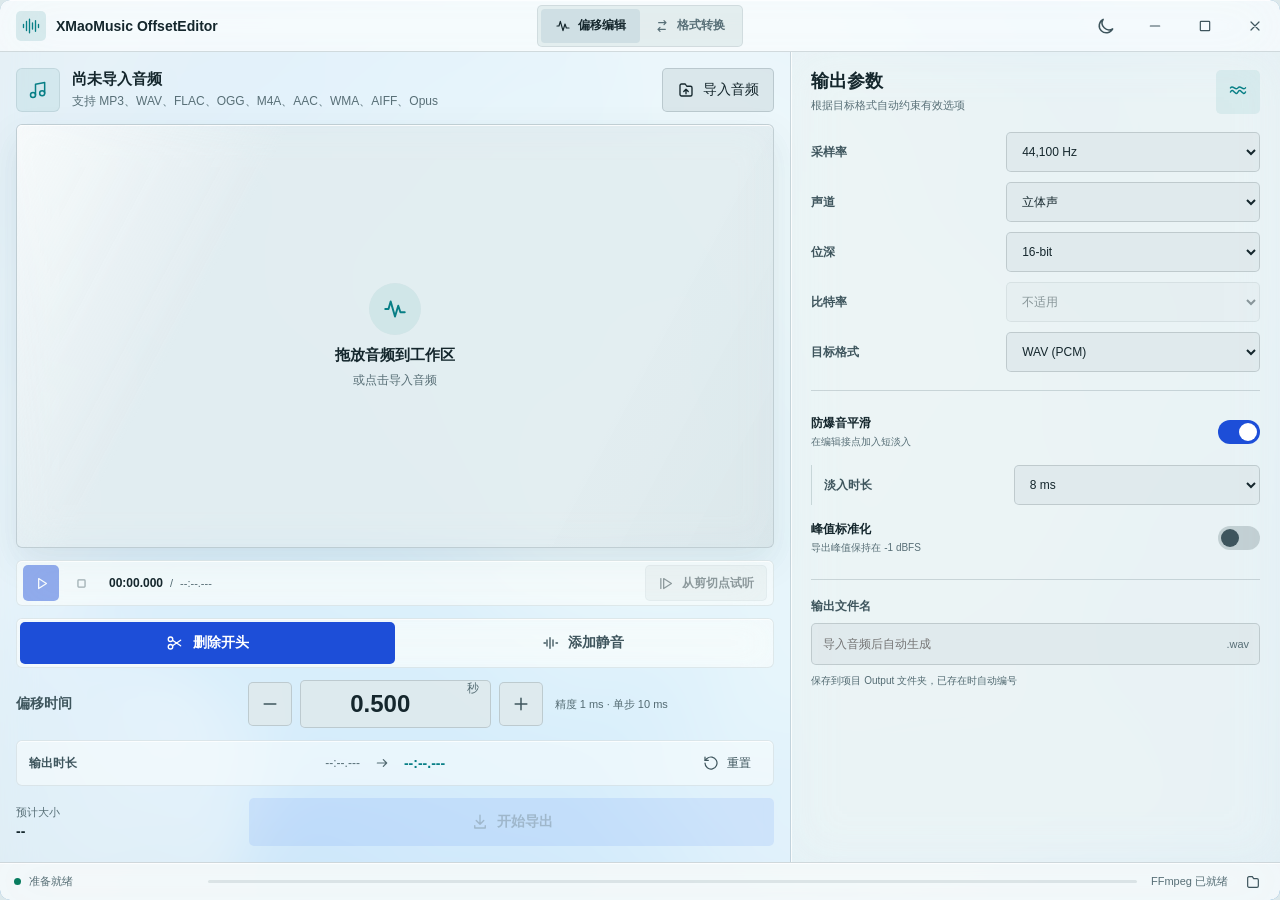
==== commit 72bd5c01: "improve BPM analysis and measurement dialog" ====
--- a/Releases/Mac/ui/index.html
+++ b/Releases/Mac/ui/index.html
@@ -287,21 +287,17 @@
           </div>
         </div>
 
-        <section class="tempo-workspace" aria-label="BPM 分析">
-          <div class="tempo-readout">
-            <span>BPM</span>
-            <strong id="bpmValue">--.-</strong>
-            <small id="bpmStatus">等待音频</small>
-          </div>
-          <div class="beat-lane" id="beatLane" aria-hidden="true">
-            <span></span><span></span><span></span><span></span><span></span><span></span><span></span><span></span>
-            <i id="beatCursor"></i>
-          </div>
-          <div class="tempo-meta">
-            <span>分析范围</span>
-            <strong id="bpmDuration">--:--</strong>
-          </div>
-        </section>
+        <button class="bpm-measure-card" id="bpmMeasureButton" type="button" disabled>
+          <span class="bpm-measure-icon" aria-hidden="true">
+            <svg viewBox="0 0 24 24"><path d="M7 20h10M9 20V8l6-4 4 16M9 8l6 4M11 14h4"/><path d="M4 10v4m16-4v4"/></svg>
+          </span>
+          <span class="bpm-measure-copy">
+            <strong>测量 BPM</strong>
+            <small id="bpmButtonStatus">导入音频后可开始测量</small>
+          </span>
+          <span class="bpm-measure-value" id="bpmButtonValue">--.-</span>
+          <svg class="bpm-measure-arrow" viewBox="0 0 24 24" aria-hidden="true"><path d="m9 5 7 7-7 7"/></svg>
+        </button>
 
         <div class="conversion-route" aria-live="polite">
           <div>
@@ -408,13 +404,60 @@
       <div>
         <h2 id="ncmDialogTitle">转换 NCM 文件</h2>
         <p id="ncmDialogFile">--</p>
-        <p>将先在后台转换为 WAV，完成后自动载入并分析 BPM。</p>
+        <p>将先在后台转换为 WAV，完成后可在应用内测量 BPM。</p>
       </div>
       <div class="dialog-actions">
         <button class="secondary-button" id="cancelNcmButton" type="submit" value="cancel">取消</button>
         <button class="primary-button" id="confirmNcmButton" type="submit" value="confirm">继续转换</button>
       </div>
     </form>
+  </dialog>
+
+  <dialog class="bpm-dialog" id="bpmDialog" aria-labelledby="bpmDialogTitle" aria-describedby="bpmProgressMessage">
+    <div class="bpm-dialog-header">
+      <span class="dialog-icon bpm-dialog-icon" aria-hidden="true">
+        <svg viewBox="0 0 24 24"><path d="M7 20h10M9 20V8l6-4 4 16M9 8l6 4M11 14h4"/><path d="M4 10v4m16-4v4"/></svg>
+      </span>
+      <div>
+        <h2 id="bpmDialogTitle">测量 BPM</h2>
+        <p id="bpmDialogFile">--</p>
+      </div>
+    </div>
+
+    <section class="bpm-progress-panel" id="bpmProgressPanel" aria-live="polite">
+      <div class="bpm-progress-copy">
+        <strong id="bpmProgressMessage">正在准备分析</strong>
+        <span id="bpmProgressValue">0%</span>
+      </div>
+      <div class="bpm-progress-track" aria-hidden="true"><span id="bpmProgressFill"></span></div>
+      <p>将对多个节奏片段进行投票，并以节拍时间戳回归校正结果。</p>
+    </section>
+
+    <section class="bpm-results" id="bpmResults" hidden aria-live="polite">
+      <div class="bpm-primary-result">
+        <span>估计 BPM</span>
+        <strong id="bpmResultValue">--.-</strong>
+        <small id="bpmResultConfidence">--</small>
+      </div>
+      <div class="bpm-result-summary">
+        <div><span>分析范围</span><strong id="bpmResultDuration">--:--</strong></div>
+        <div><span>节奏片段</span><strong id="bpmResultSegmentCount">--</strong></div>
+        <div><span>检测节拍</span><strong id="bpmResultBeatCount">--</strong></div>
+      </div>
+      <div class="bpm-result-group">
+        <span>速度分段</span>
+        <div class="bpm-segment-list" id="bpmSegmentList"></div>
+      </div>
+      <div class="bpm-result-group">
+        <span>拍层候选</span>
+        <div class="bpm-candidate-list" id="bpmCandidateList"></div>
+      </div>
+      <p class="bpm-result-note" id="bpmResultNote"></p>
+    </section>
+
+    <div class="dialog-actions bpm-dialog-actions">
+      <button class="secondary-button" id="bpmDismissButton" type="button" disabled>关闭</button>
+    </div>
   </dialog>
 
   <script src="fluid.js"></script>
--- a/Releases/Mac/ui/styles.css
+++ b/Releases/Mac/ui/styles.css
@@ -1359,99 +1359,82 @@
   inset: 0;
 }
 
-.tempo-workspace {
-  display: grid;
-  grid-template-columns: 112px minmax(160px, 1fr) 82px;
-  align-items: center;
-  min-height: 82px;
-  padding: 10px 12px;
-  gap: 14px;
+.bpm-measure-card {
+  display: grid;
+  grid-template-columns: auto minmax(0, 1fr) auto auto;
+  align-items: center;
+  min-height: 64px;
+  padding: 8px 12px;
+  gap: 12px;
+  color: var(--frost-primary);
+  text-align: left;
   background: var(--glass-surface);
   border: 1px solid var(--line-soft);
   border-radius: var(--radius-panel);
   box-shadow: inset 0 1px var(--glass-highlight);
   backdrop-filter: blur(18px) saturate(135%);
-}
-
-.tempo-readout {
-  display: grid;
-  grid-template-columns: auto 1fr;
-  align-items: baseline;
-  gap: 2px 8px;
-  font-variant-numeric: tabular-nums;
-}
-
-.tempo-readout > span {
+  transition: background-color 160ms var(--ease-out), border-color 160ms var(--ease-out), transform 120ms var(--ease-out);
+}
+
+.bpm-measure-card:hover:not(:disabled) {
+  background: var(--neutral-hover);
+  border-color: var(--line-focus);
+}
+
+.bpm-measure-card:active:not(:disabled) {
+  transform: scale(0.99);
+}
+
+.bpm-measure-card.is-measuring {
+  border-color: var(--line-focus);
+}
+
+.bpm-measure-icon {
+  display: grid;
+  width: 36px;
+  height: 36px;
+  place-items: center;
   color: var(--signal-cyan);
-  font-size: 11px;
-  font-weight: 700;
-}
-
-.tempo-readout strong {
-  color: var(--frost-primary);
-  font-size: 26px;
-  line-height: 1;
-}
-
-.tempo-readout small {
-  grid-column: 1 / -1;
+  background: var(--accent-soft);
+  border-radius: var(--radius-control);
+}
+
+.bpm-measure-icon svg {
+  width: 20px;
+  height: 20px;
+}
+
+.bpm-measure-copy {
+  display: grid;
+  min-width: 0;
+  gap: 3px;
+}
+
+.bpm-measure-copy strong {
+  font-size: 13px;
+  line-height: 1.2;
+}
+
+.bpm-measure-copy small {
   overflow: hidden;
   color: var(--frost-tertiary);
   font-size: 10px;
+  line-height: 1.2;
   text-overflow: ellipsis;
   white-space: nowrap;
 }
 
-.beat-lane {
-  --beat-period: 1s;
-  position: relative;
-  display: flex;
-  align-items: center;
-  height: 42px;
-  overflow: hidden;
-  gap: 0;
-  border-bottom: 1px solid var(--line-soft);
-}
-
-.beat-lane span {
-  width: 12.5%;
-  height: 16px;
-  border-left: 1px solid var(--accent-soft-strong);
-}
-
-.beat-lane span:nth-child(4n + 1) {
-  height: 28px;
-  border-color: var(--line-focus);
-}
-
-.beat-lane i {
-  position: absolute;
-  inset: auto 0 -1px;
-  height: 2px;
-  background: var(--signal-cyan);
-  transform: scaleX(0);
-  transform-origin: left center;
-}
-
-.tempo-workspace.is-active .beat-lane i {
-  animation: beat-progress var(--beat-period) linear infinite;
-}
-
-.tempo-meta {
-  display: grid;
-  gap: 4px;
-  text-align: right;
+.bpm-measure-value {
+  color: var(--signal-cyan);
+  font-size: 20px;
+  font-weight: 700;
   font-variant-numeric: tabular-nums;
 }
 
-.tempo-meta span {
+.bpm-measure-arrow {
+  width: 17px;
+  height: 17px;
   color: var(--frost-muted);
-  font-size: 10px;
-}
-
-.tempo-meta strong {
-  color: var(--frost-secondary);
-  font-size: 12px;
 }
 
 .conversion-route {
@@ -1591,6 +1574,198 @@
   padding: 0 16px;
 }
 
+.bpm-dialog {
+  width: min(560px, calc(100vw - 40px));
+  max-height: min(760px, calc(100vh - 40px));
+  padding: 20px;
+  overflow: auto;
+  color: var(--frost-primary);
+  background: var(--dialog-surface);
+  border: 1px solid var(--line-standard);
+  border-radius: var(--radius-panel);
+  box-shadow: var(--shadow-dialog);
+}
+
+.bpm-dialog::backdrop {
+  background: var(--modal-backdrop);
+}
+
+.bpm-dialog-header {
+  display: grid;
+  grid-template-columns: auto minmax(0, 1fr);
+  align-items: center;
+  gap: 12px;
+}
+
+.bpm-dialog-icon {
+  color: var(--signal-cyan);
+  background: var(--accent-soft);
+}
+
+.bpm-dialog h2 {
+  margin: 0 0 4px;
+  font-size: 17px;
+  line-height: 1.3;
+}
+
+.bpm-dialog-header p,
+.bpm-progress-panel p,
+.bpm-result-note {
+  margin: 0;
+  color: var(--frost-secondary);
+  font-size: 12px;
+  line-height: 1.5;
+  overflow-wrap: anywhere;
+}
+
+.bpm-progress-panel,
+.bpm-results {
+  margin-top: 18px;
+}
+
+.bpm-progress-panel {
+  padding: 14px;
+  background: var(--neutral-faint);
+  border: 1px solid var(--line-soft);
+  border-radius: var(--radius-control);
+}
+
+.bpm-progress-copy {
+  display: flex;
+  align-items: baseline;
+  justify-content: space-between;
+  gap: 12px;
+  font-variant-numeric: tabular-nums;
+}
+
+.bpm-progress-copy strong {
+  font-size: 13px;
+}
+
+.bpm-progress-copy span {
+  color: var(--signal-cyan);
+  font-size: 12px;
+  font-weight: 700;
+}
+
+.bpm-progress-track {
+  height: 5px;
+  margin: 10px 0 9px;
+  overflow: hidden;
+  background: var(--progress-surface);
+  border-radius: 3px;
+}
+
+.bpm-progress-track span {
+  display: block;
+  width: 100%;
+  height: 100%;
+  background: var(--signal-cyan);
+  transform: scaleX(0);
+  transform-origin: left center;
+  transition: transform 180ms linear;
+}
+
+.bpm-primary-result {
+  display: grid;
+  justify-items: start;
+  gap: 3px;
+  padding-bottom: 14px;
+  border-bottom: 1px solid var(--line-soft);
+  font-variant-numeric: tabular-nums;
+}
+
+.bpm-primary-result > span,
+.bpm-result-group > span,
+.bpm-result-summary span {
+  color: var(--frost-muted);
+  font-size: 10px;
+}
+
+.bpm-primary-result strong {
+  color: var(--signal-cyan);
+  font-size: 34px;
+  line-height: 1;
+}
+
+.bpm-primary-result small {
+  color: var(--frost-secondary);
+  font-size: 12px;
+}
+
+.bpm-result-summary {
+  display: grid;
+  grid-template-columns: repeat(3, minmax(0, 1fr));
+  margin: 14px 0;
+  gap: 10px;
+}
+
+.bpm-result-summary div {
+  display: grid;
+  min-width: 0;
+  gap: 3px;
+}
+
+.bpm-result-summary strong {
+  overflow: hidden;
+  color: var(--frost-primary);
+  font-size: 12px;
+  font-variant-numeric: tabular-nums;
+  text-overflow: ellipsis;
+  white-space: nowrap;
+}
+
+.bpm-result-group {
+  display: grid;
+  gap: 7px;
+  margin-top: 14px;
+}
+
+.bpm-segment-list,
+.bpm-candidate-list {
+  display: grid;
+  gap: 5px;
+}
+
+.bpm-segment-list > div,
+.bpm-candidate-list > div {
+  display: flex;
+  align-items: baseline;
+  justify-content: space-between;
+  min-width: 0;
+  padding: 8px 10px;
+  gap: 12px;
+  background: var(--neutral-faint);
+  border: 1px solid var(--line-soft);
+  border-radius: var(--radius-control);
+  font-variant-numeric: tabular-nums;
+}
+
+.bpm-segment-list span,
+.bpm-candidate-list span {
+  overflow: hidden;
+  color: var(--frost-secondary);
+  font-size: 11px;
+  text-overflow: ellipsis;
+  white-space: nowrap;
+}
+
+.bpm-segment-list strong,
+.bpm-candidate-list strong {
+  color: var(--frost-primary);
+  font-size: 11px;
+  font-weight: 650;
+  white-space: nowrap;
+}
+
+.bpm-result-note {
+  margin-top: 14px;
+}
+
+.bpm-dialog-actions {
+  margin-top: 18px;
+}
+
 [hidden] {
   display: none !important;
 }
@@ -1663,19 +1838,14 @@
     padding: 10px 14px;
   }
 
-  .tempo-workspace {
-    grid-template-columns: 96px minmax(120px, 1fr) 72px;
-    min-height: 62px;
-    padding: 6px 8px;
+  .bpm-measure-card {
+    min-height: 56px;
+    padding: 7px 10px;
     gap: 10px;
   }
 
-  .tempo-readout strong {
-    font-size: 22px;
-  }
-
-  .beat-lane {
-    height: 34px;
+  .bpm-measure-value {
+    font-size: 18px;
   }
 
   .conversion-route {
@@ -1797,9 +1967,4 @@
     transition-duration: 1ms !important;
   }
 
-  .tempo-workspace.is-active .beat-lane i {
-    animation: none;
-    transform: scaleX(1);
-    opacity: 0.5;
-  }
-}
+}
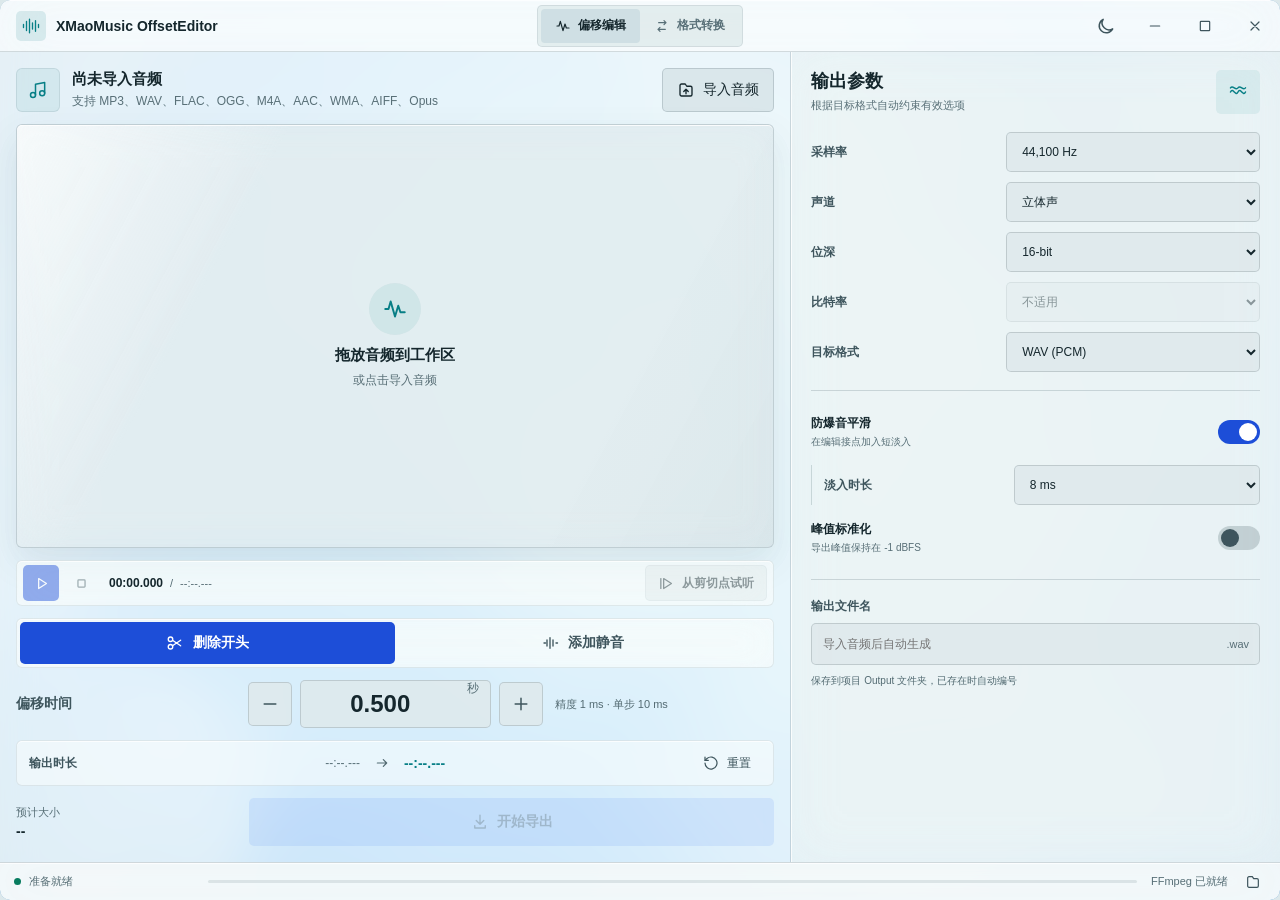
==== commit 296aceb1: "show BPM sections on the result waveform" ====
--- a/Releases/Mac/ui/index.html
+++ b/Releases/Mac/ui/index.html
@@ -434,8 +434,19 @@
     </section>
 
     <section class="bpm-results" id="bpmResults" hidden aria-live="polite">
+      <figure class="bpm-waveform-result">
+        <div class="bpm-waveform-heading">
+          <strong>分段 BPM</strong>
+          <span id="bpmWaveformRange">--</span>
+        </div>
+        <canvas id="bpmWaveformCanvas" role="img" aria-label="音频波形上的分段 BPM"></canvas>
+        <figcaption>
+          <span><i class="is-analyzed"></i>已分析区间</span>
+          <span><i class="is-unmeasured"></i>未分析区间</span>
+        </figcaption>
+      </figure>
       <div class="bpm-primary-result">
-        <span>估计 BPM</span>
+        <span>时长加权平均 BPM</span>
         <strong id="bpmResultValue">--.-</strong>
         <small id="bpmResultConfidence">--</small>
       </div>
--- a/Releases/Mac/ui/styles.css
+++ b/Releases/Mac/ui/styles.css
@@ -57,6 +57,11 @@
   --wave-primary: rgba(104, 227, 232, 0.86);
   --wave-secondary: rgba(82, 196, 218, 0.78);
   --timeline-fill: rgba(59, 130, 246, 0.18);
+  --bpm-segment-a: rgba(104, 227, 232, 0.14);
+  --bpm-segment-b: rgba(104, 227, 232, 0.075);
+  --bpm-segment-line: rgba(104, 227, 232, 0.58);
+  --bpm-segment-label: #dffbfd;
+  --bpm-unmeasured: rgba(6, 4, 11, 0.4);
   --playhead-red: #ff5c62;
   --playhead-shadow: rgba(255, 72, 82, 0.34);
   --radius-panel: 6px;
@@ -126,6 +131,11 @@
   --wave-primary: rgba(5, 133, 143, 0.8);
   --wave-secondary: rgba(39, 120, 165, 0.7);
   --timeline-fill: rgba(37, 99, 235, 0.14);
+  --bpm-segment-a: rgba(8, 127, 134, 0.13);
+  --bpm-segment-b: rgba(8, 127, 134, 0.065);
+  --bpm-segment-line: rgba(8, 127, 134, 0.54);
+  --bpm-segment-label: #064f55;
+  --bpm-unmeasured: rgba(196, 211, 215, 0.36);
   --playhead-red: #d92f3f;
   --playhead-shadow: rgba(196, 33, 51, 0.22);
 }
@@ -1575,7 +1585,7 @@
 }
 
 .bpm-dialog {
-  width: min(560px, calc(100vw - 40px));
+  width: min(680px, calc(100vw - 40px));
   max-height: min(760px, calc(100vh - 40px));
   padding: 20px;
   overflow: auto;
@@ -1664,6 +1674,66 @@
   transform: scaleX(0);
   transform-origin: left center;
   transition: transform 180ms linear;
+}
+
+.bpm-waveform-result {
+  display: grid;
+  margin: 0 0 16px;
+  gap: 8px;
+}
+
+.bpm-waveform-heading,
+.bpm-waveform-result figcaption {
+  display: flex;
+  align-items: center;
+  justify-content: space-between;
+  gap: 12px;
+}
+
+.bpm-waveform-heading strong {
+  font-size: 12px;
+  font-weight: 650;
+}
+
+.bpm-waveform-heading span,
+.bpm-waveform-result figcaption {
+  color: var(--frost-muted);
+  font-size: 10px;
+  font-variant-numeric: tabular-nums;
+}
+
+#bpmWaveformCanvas {
+  display: block;
+  width: 100%;
+  height: 172px;
+  background: var(--control-bg);
+  border: 1px solid var(--line-soft);
+  border-radius: var(--radius-control);
+}
+
+.bpm-waveform-result figcaption {
+  justify-content: flex-start;
+  margin: 0;
+}
+
+.bpm-waveform-result figcaption span {
+  display: inline-flex;
+  align-items: center;
+  gap: 5px;
+}
+
+.bpm-waveform-result figcaption i {
+  display: inline-block;
+  width: 12px;
+  height: 6px;
+  background: var(--bpm-segment-a);
+  border: 1px solid var(--bpm-segment-line);
+  border-radius: 2px;
+}
+
+.bpm-waveform-result figcaption i.is-unmeasured {
+  background: var(--bpm-unmeasured);
+  border-color: var(--line-soft);
 }
 
 .bpm-primary-result {
@@ -1766,6 +1836,21 @@
   margin-top: 18px;
 }
 
+@media (max-width: 620px) {
+  .bpm-dialog {
+    width: calc(100vw - 24px);
+    padding: 16px;
+  }
+
+  #bpmWaveformCanvas {
+    height: 150px;
+  }
+
+  .bpm-result-summary {
+    grid-template-columns: repeat(2, minmax(0, 1fr));
+  }
+}
+
 [hidden] {
   display: none !important;
 }
